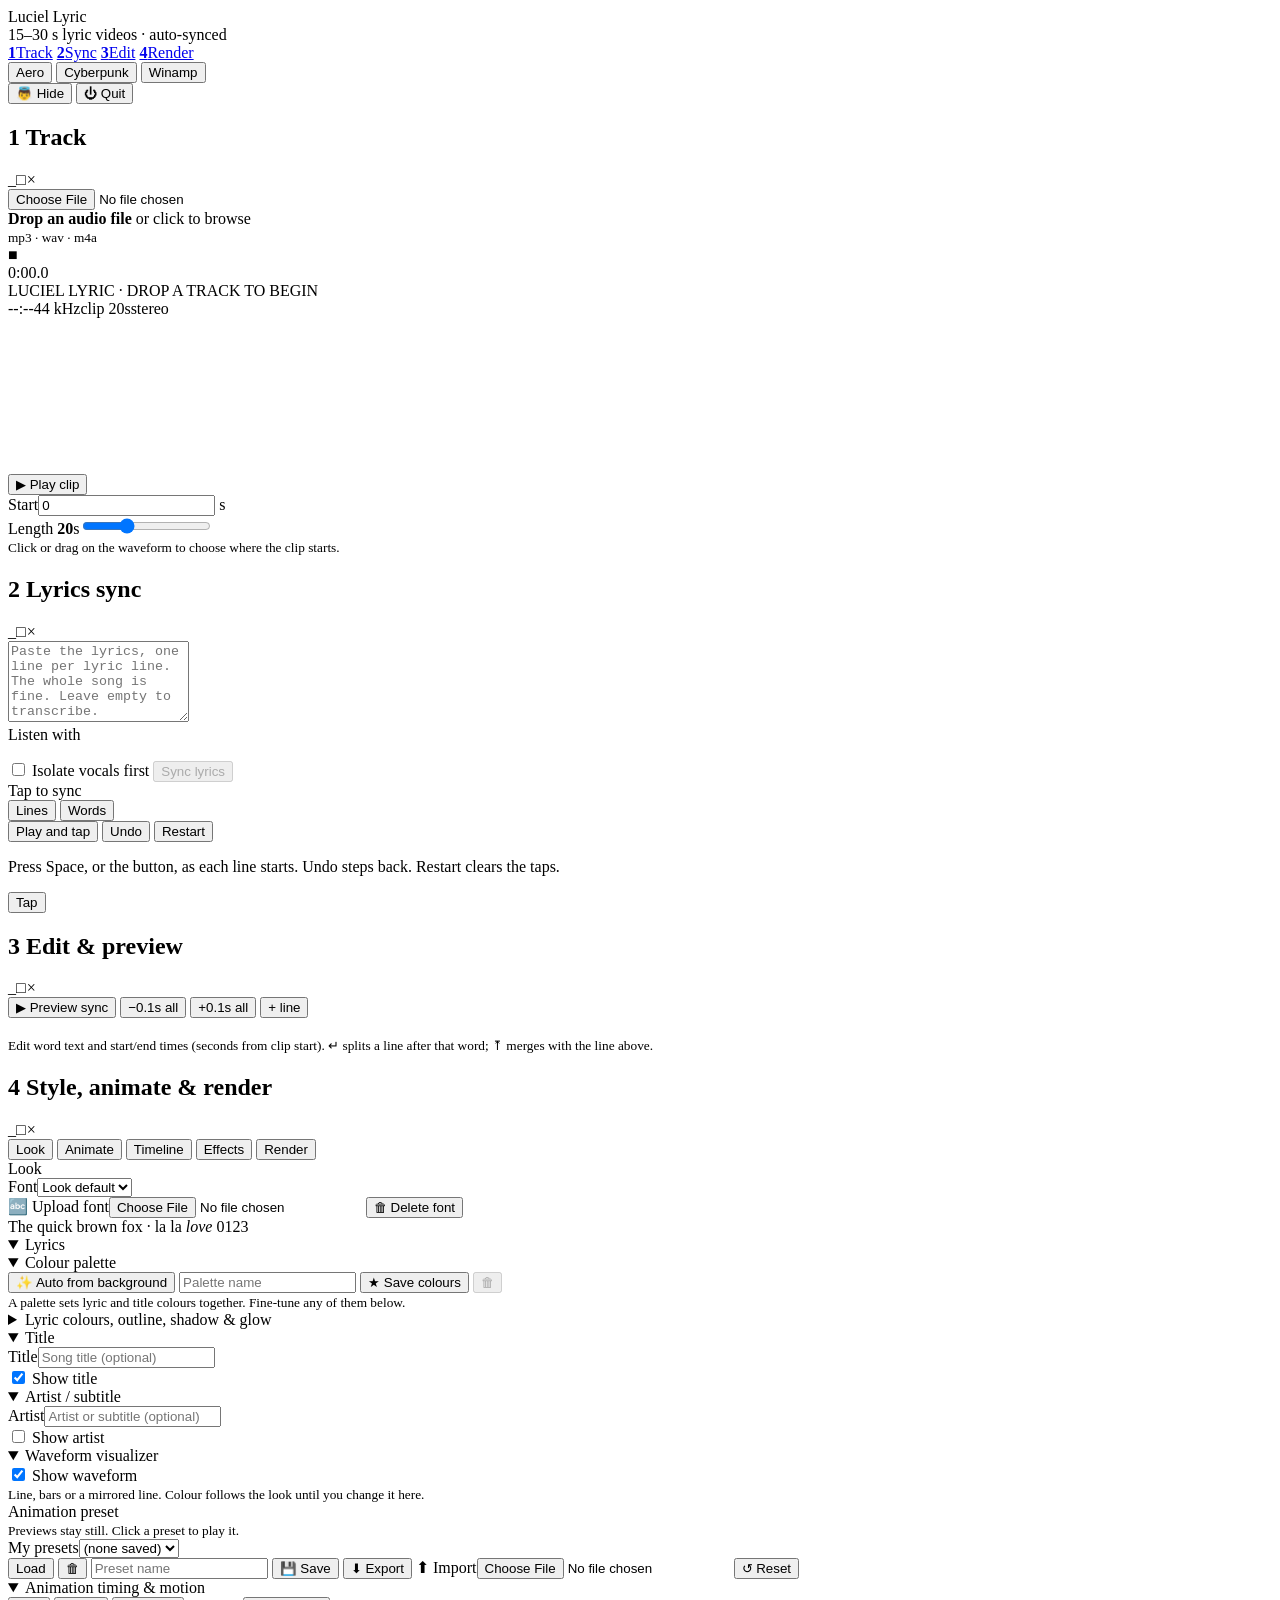
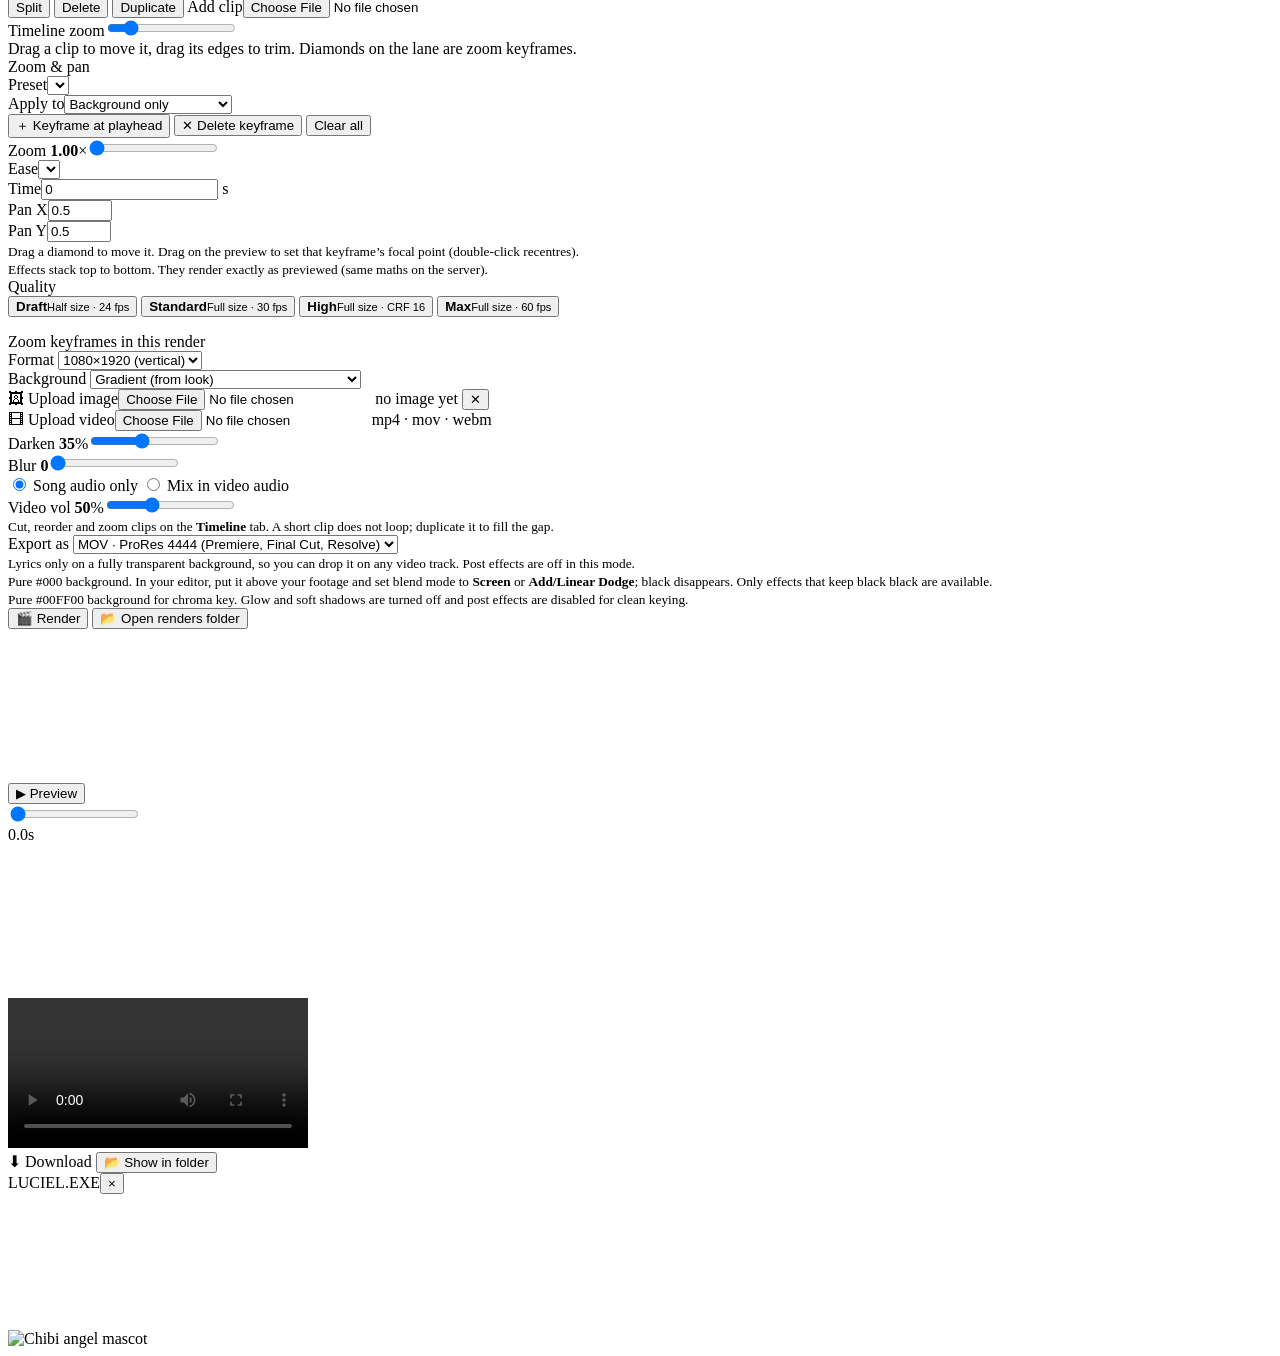
==== static/index.html @ 93c17c8b "Merge pull request #9 from luciel-dev/cursor/desktop-sync-v140-6dc2 Desktop sync 1.4.1: force-align " ====
<!doctype html>
<html lang="en">
<head>
<meta charset="utf-8">
<meta name="viewport" content="width=device-width,initial-scale=1">
<title>Luciel Lyric · Lyric Video Maker</title>
<script>try{document.documentElement.dataset.theme=localStorage.getItem('lc-theme')||'aero'}catch(e){document.documentElement.dataset.theme='aero'}</script>
<link rel="stylesheet" href="/fonts.css">
<link rel="stylesheet" href="/style.css">
<link rel="stylesheet" href="/themes.css">
<link rel="icon" href="data:image/svg+xml,%3Csvg xmlns=%22http://www.w3.org/2000/svg%22 viewBox=%220 0 16 16%22%3E%3Ccircle cx=%228%22 cy=%228%22 r=%227%22 fill=%22%231ed760%22/%3E%3C/svg%3E">
</head>
<body>
<div class="bgfx" aria-hidden="true"><i class="b1"></i><i class="b2"></i><i class="b3"></i><i class="b4"></i><i class="b5"></i><i class="b6"></i></div>
<header class="topbar">
  <div class="brand">
    <div class="logo"><span class="dot"></span><span class="logotext" data-text="Luciel Lyric">Luciel Lyric</span></div>
    <div class="sub">15–30 s lyric videos · auto-synced</div>
  </div>
  <nav class="stepper" id="stepper">
    <a href="#step1" data-step="1"><b>1</b><span>Track</span></a>
    <a href="#step2" data-step="2"><b>2</b><span>Sync</span></a>
    <a href="#step3" data-step="3"><b>3</b><span>Edit</span></a>
    <a href="#step4" data-step="4"><b>4</b><span>Render</span></a>
  </nav>
  <div class="tools">
    <div class="themepick" id="themePick" role="radiogroup" aria-label="Theme">
      <button data-theme="aero" role="radio" title="Frutiger Aero"><span class="sw sw-aero"></span>Aero</button>
      <button data-theme="y2k" role="radio" title="Cyberpunk"><span class="sw sw-y2k"></span>Cyberpunk</button>
      <button data-theme="winamp" role="radio" title="Winamp 2.x"><span class="sw sw-winamp"></span>Winamp</button>
    </div>
    <button id="mascotToggle" class="btn ghost small mascot-toggle" title="Show/hide the mascot">👼 <span>Hide</span></button>
    <button id="quitApp" class="btn ghost small hidden" title="Stop Luciel Lyric (closes the local server)">⏻ Quit</button>
  </div>
</header>
<main>
  <section class="card" id="step1">
    <div class="titlebar"><span class="wdots"><i></i><i></i><i></i></span><h2><span class="n">1</span> Track</h2><span class="wbtns"><i>_</i><i>□</i><i>×</i></span></div>
    <label class="drop" id="drop">
      <input type="file" id="audioFile" accept="audio/*,.mp3,.wav,.m4a,.flac,.ogg">
      <div><b>Drop an audio file</b> or click to browse<br><small>mp3 · wav · m4a</small></div>
    </label>
    <div id="trackInfo" class="muted"></div>
    <div class="lcd" id="lcd">
      <div class="lcd-left"><div class="lcd-state" id="lcdState">■</div><div class="lcd-time" id="lcdTime">0:00.0</div></div>
      <div class="lcd-right">
        <div class="lcd-marquee"><span id="lcdTitle">LUCIEL LYRIC · DROP A TRACK TO BEGIN</span></div>
        <div class="lcd-meta"><span id="lcdKbps">--:--</span><span id="lcdKhz">44 kHz</span><span id="lcdClip">clip 20s</span><span class="lcd-st">stereo</span></div>
        <canvas id="miniViz" width="152" height="28"></canvas>
      </div>
    </div>
    <div id="waveWrap" class="hidden">
      <canvas id="wave" height="120"></canvas>
      <div class="row">
        <button id="playBtn" class="btn ghost">▶ Play clip</button>
        <div class="field"><span>Start</span><input type="number" id="startIn" step="0.1" min="0" value="0"> s</div>
        <div class="field grow"><span>Length <b id="lenVal">20</b>s</span><input type="range" id="lenIn" min="15" max="30" step="1" value="20"></div>
      </div>
      <small class="muted">Click or drag on the waveform to choose where the clip starts.</small>
    </div>
  </section>

  <section class="card" id="step2">
    <div class="titlebar"><span class="wdots"><i></i><i></i><i></i></span><h2><span class="n">2</span> Lyrics sync</h2><span class="wbtns"><i>_</i><i>□</i><i>×</i></span></div>
    <textarea id="lyricsIn" rows="5" placeholder="Paste the lyrics, one line per lyric line. The whole song is fine. Leave empty to transcribe."></textarea>
    <div class="syncbox">
      <div class="synchead">
        <span class="synclabel">Listen with</span>
        <div class="tierrow" id="tierRow" role="radiogroup" aria-label="Speech model"></div>
      </div>
      <p class="muted syncnote" id="tierNote"></p>
      <div class="row syncactions">
        <label class="check"><input type="checkbox" id="sepIn"> Isolate vocals first</label>
        <button id="syncBtn" class="btn primary" disabled>Sync lyrics</button>
      </div>
      <div id="syncProgress" class="syncprogress hidden" role="progressbar" aria-valuemin="0" aria-valuemax="100" aria-valuenow="0">
        <div class="syncbar"><i id="syncBar"></i></div>
        <span id="syncProgressText"></span>
      </div>
      <div id="syncBanner" class="syncbanner hidden" role="status"></div>
      <div id="syncStatus" class="muted"></div>
    </div>
    <div id="tapBox" class="syncbox tapbox hidden">
      <div class="taphead">
        <span class="synclabel">Tap to sync</span>
        <div class="tierrow" id="tapMode" role="radiogroup" aria-label="Tap mode">
          <button type="button" class="tierbtn on" data-mode="line">Lines</button>
          <button type="button" class="tierbtn" data-mode="word">Words</button>
        </div>
        <button type="button" id="tapPlay" class="btn ghost">Play and tap</button>
        <button type="button" id="tapUndo" class="btn ghost">Undo</button>
        <button type="button" id="tapRestart" class="btn ghost">Restart</button>
      </div>
      <p class="muted syncnote">Press Space, or the button, as each line starts. Undo steps back. Restart clears the taps.</p>
      <button type="button" id="tapHit" class="taphit">Tap</button>
      <div id="tapNow" class="tapnow"></div>
    </div>
  </section>

  <section class="card hidden" id="step3">
    <div class="titlebar"><span class="wdots"><i></i><i></i><i></i></span><h2><span class="n">3</span> Edit &amp; preview</h2><span class="wbtns"><i>_</i><i>□</i><i>×</i></span></div>
    <div class="row">
      <button id="previewBtn" class="btn ghost">▶ Preview sync</button>
      <button id="shiftMinus" class="btn ghost small">−0.1s all</button>
      <button id="shiftPlus" class="btn ghost small">+0.1s all</button>
      <button id="addLine" class="btn ghost small">+ line</button>
    </div>
    <div id="preview" class="preview"><div id="pvLine">&nbsp;</div><div id="pvNext"></div></div>
    <div id="lines"></div>
    <small class="muted">Edit word text and start/end times (seconds from clip start). ↵ splits a line after that word; ⤒ merges with the line above.</small>
  </section>

  <section class="card hidden" id="step4">
    <div class="titlebar"><span class="wdots"><i></i><i></i><i></i></span><h2><span class="n">4</span> Style, animate &amp; render</h2><span class="wbtns"><i>_</i><i>□</i><i>×</i></span></div>
    <div class="split">
     <div class="controls">
      <div class="tabs" id="edTabs" role="tablist">
        <button role="tab" data-tab="look" class="on">Look</button>
        <button role="tab" data-tab="animate">Animate</button>
        <button role="tab" data-tab="timeline">Timeline</button>
        <button role="tab" data-tab="fx">Effects</button>
        <button role="tab" data-tab="render">Render</button>
      </div>

      <div class="tabpane on" data-pane="look">
        <div class="looksrow"><span class="lbl">Look</span><div class="presets" id="presets"></div></div>
        <div class="fontbox">
          <div class="row">
            <div class="field"><span>Font</span><select id="fontSel"><option value="">Look default</option></select></div>
            <label class="btn ghost small filebtn">🔤 Upload font<input type="file" id="fontFile" accept=".ttf,.otf,.woff,.woff2,font/ttf,font/otf,font/woff,font/woff2"></label>
            <button id="fontDel" class="btn ghost small hidden" title="Delete this uploaded font">🗑 Delete font</button>
            <span id="fontStatus" class="muted"></span>
          </div>
          <div id="fontPreview" class="fontpreview"><div class="fpname"></div><div class="fpsample">The quick brown fox · la la <i>love</i> 0123</div></div>
        </div>
        <details class="ctlgroup" open><summary>Lyrics</summary><div class="ctlgrid" id="ctlText"></div></details>
        <details class="ctlgroup" open id="palGroup"><summary>Colour palette</summary>
          <div class="palgrid" id="palGrid"></div>
          <div class="palbar">
            <button class="btn ghost small" id="palAuto" title="Extract a palette from the background image, current video frame or gradient">✨ Auto from background</button>
            <input type="text" id="palName" placeholder="Palette name" maxlength="40">
            <button class="btn ghost small" id="palSave" title="Save the current text/title colours as a palette (kept in this browser and in exported presets)">★ Save colours</button>
            <button class="btn ghost small" id="palDel" title="Delete the selected custom palette" disabled>🗑</button>
            <small class="muted" id="palStatus"></small>
          </div>
          <small class="muted">A palette sets lyric and title colours together. Fine-tune any of them below.</small>
        </details>
        <details class="ctlgroup"><summary>Lyric colours, outline, shadow &amp; glow</summary><div class="ctlgrid" id="ctlColor"></div></details>
        <details class="ctlgroup" open id="titleGroup"><summary>Title</summary>
          <div class="row titlerow"><div class="field grow"><span>Title</span><input type="text" id="titleIn" placeholder="Song title (optional)"></div>
            <label class="check"><input type="checkbox" id="showTitleIn" checked> Show title</label></div>
          <div class="ctlgrid" id="ctlTitle"></div>
        </details>
        <details class="ctlgroup" open><summary>Artist / subtitle</summary>
          <div class="row titlerow"><div class="field grow"><span>Artist</span><input type="text" id="artistIn" placeholder="Artist or subtitle (optional)"></div>
            <label class="check"><input type="checkbox" id="showArtistIn"> Show artist</label></div>
          <div class="ctlgrid" id="ctlArtist"></div>
        </details>
        <details class="ctlgroup" open><summary>Waveform visualizer</summary>
          <label class="check"><input type="checkbox" id="vizIn" checked> Show waveform</label>
          <div class="ctlgrid" id="ctlViz"></div>
          <small class="muted">Line, bars or a mirrored line. Colour follows the look until you change it here.</small>
        </details>
      </div>

      <div class="tabpane" data-pane="animate">
        <div class="sublbl">Animation preset</div>
        <div class="animgrid" id="animGrid"></div>
        <small class="muted">Previews stay still. Click a preset to play it.</small>
        <div class="presetbar">
          <div class="field"><span>My presets</span><select id="savedSel"><option value="">(none saved)</option></select></div>
          <button class="btn ghost small" id="savedLoad">Load</button>
          <button class="btn ghost small" id="savedDel" title="Delete the selected saved preset">🗑</button>
          <input type="text" id="saveName" placeholder="Preset name" maxlength="60">
          <button class="btn ghost small" id="saveBtn">💾 Save</button>
          <button class="btn ghost small" id="exportBtn" title="Download style + animation + FX as a .json file">⬇ Export</button>
          <label class="btn ghost small filebtn" title="Load a preset .json file">⬆ Import<input type="file" id="importFile" accept=".json,application/json"></label>
          <button class="btn ghost small" id="resetBtn" title="Discard tweaks and go back to the selected preset">↺ Reset</button>
          <span id="presetStatus" class="muted small"></span>
        </div>
        <details class="ctlgroup" open><summary>Animation timing &amp; motion</summary><div class="ctlgrid" id="ctlAnim"></div></details>
      </div>

      <div class="tabpane" data-pane="timeline">
        <div class="tlbar">
          <button class="btn ghost small" id="tlSplit" title="Cut the clip under the playhead">Split</button>
          <button class="btn ghost small" id="tlDelete">Delete</button>
          <button class="btn ghost small" id="tlDup">Duplicate</button>
          <label class="btn ghost small filebtn">Add clip<input type="file" id="tlAdd" accept="video/mp4,video/quicktime,video/webm,.mp4,.mov,.webm,.m4v"></label>
          <div class="field grow"><span>Timeline zoom</span><input type="range" id="tlZoom" min="20" max="220" step="2" value="48"></div>
        </div>
        <div class="tlscroll" id="tlScroll">
          <div class="tlinner" id="tlInner">
            <div class="tlruler" id="tlRuler"></div>
            <div class="tltrack" id="tlTrack"></div>
            <div class="tllyrics" id="tlLyrics" title="Lyric lines. Amber bars need a timing fix."></div>
            <div class="tllane" id="tlLane" title="Zoom keyframes"></div>
            <div class="tlhead" id="tlHead"></div>
          </div>
        </div>
        <div class="muted small" id="tlStatus">Drag a clip to move it, drag its edges to trim. Diamonds on the lane are zoom keyframes.</div>
        <div class="subbox">
          <div class="sublbl">Zoom &amp; pan</div>
          <div class="row">
            <div class="field"><span>Preset</span><select id="zoomPreset"></select></div>
            <div class="field"><span>Apply to</span><select id="zoomTarget"><option value="bg">Background only</option><option value="all">Whole frame (incl. lyrics)</option></select></div>
          </div>
          <div class="row">
            <button class="btn ghost small" id="kfAdd">＋ Keyframe at playhead</button>
            <button class="btn ghost small" id="kfDel">✕ Delete keyframe</button>
            <button class="btn ghost small" id="kfClear">Clear all</button>
          </div>
          <div class="kflist" id="kfList"></div>
          <div class="row" id="kfEdit">
            <div class="field grow"><span>Zoom <b id="kfZVal">1.00</b>×</span><input type="range" id="kfZ" min="1" max="2.5" step="0.01" value="1"></div>
            <div class="field"><span>Ease</span><select id="kfEase"></select></div>
            <div class="field"><span>Time</span><input type="number" id="kfT" step="0.05" min="0" value="0"> s</div>
            <div class="field"><span>Pan X</span><input type="number" id="kfX" step="0.01" min="0" max="1" value="0.5"></div>
            <div class="field"><span>Pan Y</span><input type="number" id="kfY" step="0.01" min="0" max="1" value="0.5"></div>
          </div>
          <small class="muted">Drag a diamond to move it. Drag on the preview to set that keyframe’s focal point (double-click recentres).</small>
        </div>
      </div>

      <div class="tabpane" data-pane="fx">
        <div id="fxWarn" class="warnbox hidden"></div>
        <div class="fxlist" id="fxList"></div>
        <small class="muted">Effects stack top to bottom. They render exactly as previewed (same maths on the server).</small>
      </div>

      <div class="tabpane" data-pane="render">
        <div class="sublbl">Quality</div>
        <div class="qrow" id="qRow">
          <button type="button" data-q="draft"><b>Draft</b><small>Half size · 24 fps</small></button>
          <button type="button" data-q="standard" class="on"><b>Standard</b><small>Full size · 30 fps</small></button>
          <button type="button" data-q="high"><b>High</b><small>Full size · CRF 16</small></button>
          <button type="button" data-q="max"><b>Max</b><small>Full size · 60 fps</small></button>
        </div>
        <p class="muted small" id="qInfo"></p>
        <div class="sublbl">Zoom keyframes in this render</div>
        <div class="kflist" id="kfSummary"></div>
        <div class="row">
          <div class="field"><span>Format</span>
            <select id="aspectIn"><option value="9:16">1080×1920 (vertical)</option><option value="1:1">1080×1080 (square)</option><option value="16:9">1920×1080 (wide)</option></select></div>
        </div>
        <div class="bgbox">
          <div class="row">
            <div class="field"><span>Background</span>
              <select id="bgMode">
                <option value="gradient">Gradient (from look)</option>
                <option value="image">Image</option>
                <option value="video">Video clip</option>
                <option value="black">Black screen · overlay (Screen/Add blend)</option>
                <option value="green">Green screen #00FF00 · chroma key</option>
                <option value="transparent">Transparent · alpha channel</option>
              </select></div>
          </div>
          <div class="bgopt" data-mode="image">
            <div class="row">
              <label class="btn ghost small filebtn">🖼 Upload image<input type="file" id="bgFile" accept="image/*"></label>
              <span id="bgName" class="muted">no image yet</span>
              <button id="bgClear" class="btn ghost small hidden">✕</button>
            </div>
          </div>
          <div class="bgopt" data-mode="video">
            <div class="row">
              <label class="btn ghost small filebtn">🎞 Upload video<input type="file" id="bgVideoFile" accept="video/mp4,video/quicktime,video/webm,.mp4,.mov,.webm,.m4v"></label>
              <span id="bgVideoName" class="muted">mp4 · mov · webm</span>
            </div>
            <div class="row">
              <div class="field grow"><span>Darken <b id="vDarkVal">35</b>%</span><input type="range" id="vDarkIn" min="0" max="90" step="5" value="35"></div>
              <div class="field grow"><span>Blur <b id="vBlurVal">0</b></span><input type="range" id="vBlurIn" min="0" max="30" step="1" value="0"></div>
            </div>
            <div class="row">
              <label class="check"><input type="radio" name="vAudio" value="song" checked> Song audio only</label>
              <label class="check"><input type="radio" name="vAudio" value="mix" id="vMixIn"> Mix in video audio</label>
              <div class="field grow" id="vVolBox"><span>Video vol <b id="vVolVal">50</b>%</span><input type="range" id="vVolIn" min="0" max="150" step="5" value="50"></div>
            </div>
            <small class="muted" id="vLoopNote">Cut, reorder and zoom clips on the <b>Timeline</b> tab. A short clip does not loop; duplicate it to fill the gap.</small>
          </div>
          <div class="bgopt" data-mode="transparent">
            <div class="row">
              <div class="field"><span>Export as</span>
                <select id="alphaFmt"><option value="mov">MOV · ProRes 4444 (Premiere, Final Cut, Resolve)</option><option value="webm">WebM · VP9 alpha (web, CapCut desktop, smaller)</option></select></div>
            </div>
            <small class="muted">Lyrics only on a fully transparent background, so you can drop it on any video track. Post effects are off in this mode.</small>
          </div>
          <div class="bgopt" data-mode="black"><small class="muted">Pure #000 background. In your editor, put it above your footage and set blend mode to <b>Screen</b> or <b>Add/Linear Dodge</b>; black disappears. Only effects that keep black black are available.</small></div>
          <div class="bgopt" data-mode="green"><small class="muted">Pure #00FF00 background for chroma key. Glow and soft shadows are turned off and post effects are disabled for clean keying.</small></div>
        </div>
        <div class="row renderrow">
          <button id="renderBtn" class="btn primary big">🎬 Render</button>
          <button id="openRenders" class="btn ghost small hidden" title="Show the rendered videos in Explorer / Finder">📂 Open renders folder</button>
        </div>
        <div id="renderStatus" class="muted"></div>
      </div>
     </div>
     <div class="stagecol">
      <div id="stage" class="stage"><canvas id="stageCanvas"></canvas><div class="focal hidden" id="focal"></div></div>
      <div class="transport">
        <button id="stagePlay" class="btn ghost small">▶ Preview</button>
        <div class="scrubwrap"><div class="kfmarks" id="kfMarks"></div><input type="range" id="scrub" min="0" max="20" step="0.0333" value="0"></div>
        <span class="tc" id="stageTime">0.0s</span>
      </div>
      <div class="row center"><span class="muted small" id="stageInfo"></span></div>
      <video id="stageVideo" class="srcvideo" muted playsinline preload="auto"></video>
     </div>
    </div>
    <div id="result" class="hidden">
      <video id="video" controls playsinline></video>
      <div><a id="dl" class="btn primary" download>⬇ Download</a> <button id="openRenders2" class="btn ghost small hidden">📂 Show in folder</button><div id="resultNote" class="muted"></div></div>
    </div>
  </section>
</main>
<audio id="audio" preload="auto"></audio>
<div id="mascot" class="mascot" aria-live="polite">
  <div class="mascot-win">
    <div class="mascot-bar"><span class="wdots"><i></i><i></i><i></i></span><span class="mtitle">LUCIEL.EXE</span><button class="mascot-x" id="mascotClose" title="Hide mascot">×</button></div>
    <div class="mascot-body" id="mascotBody" title="Say hi!">
      <img id="mascotImg" src="/mascot/idle.webp" alt="Chibi angel mascot">
      <video id="mascotVid" muted playsinline preload="none"></video>
    </div>
  </div>
  <div class="mascot-bubble" id="mascotBubble"></div>
</div>
<script src="/engine/textanim.js"></script>
<script src="/engine/fx.js"></script>
<script src="/engine/stage.js"></script>
<script src="/app.js"></script>
<script src="/editor.js"></script>
<script src="/theme.js"></script>
<script src="/mascot.js"></script>
</body>
</html>
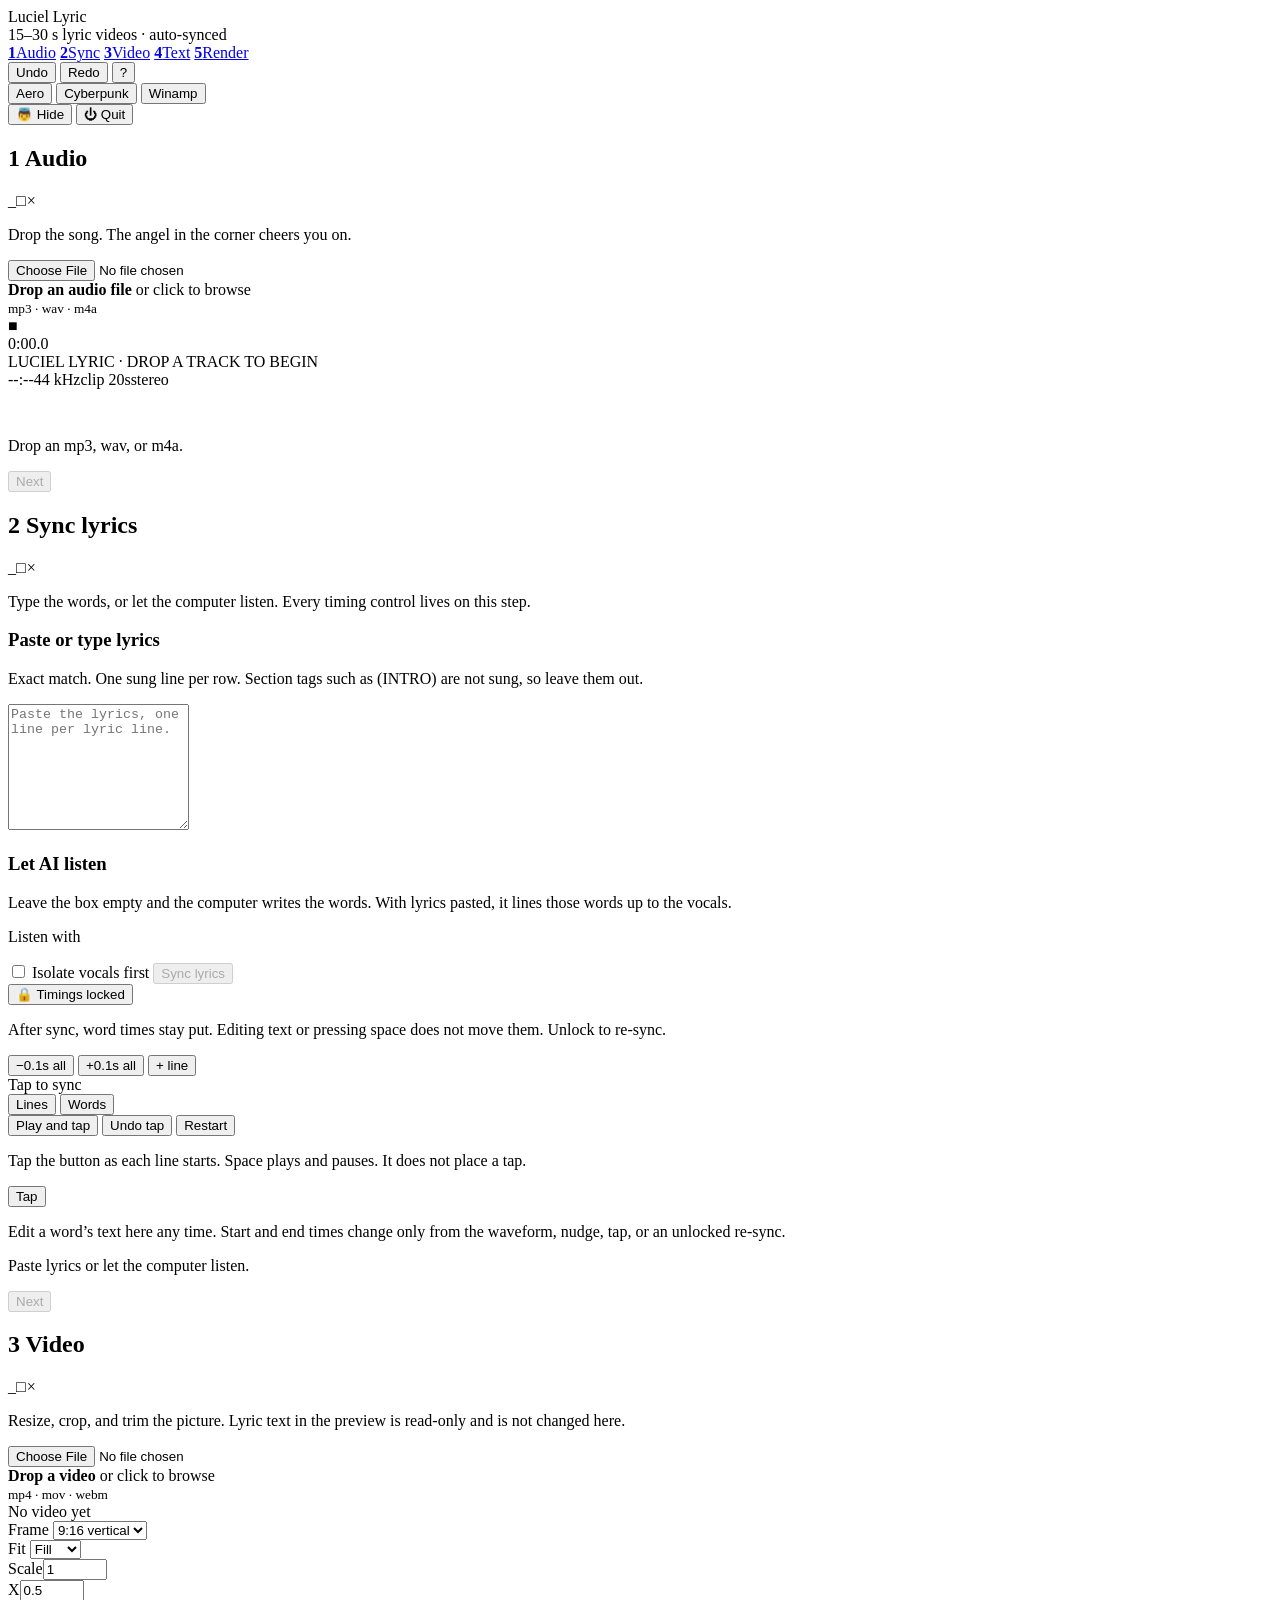
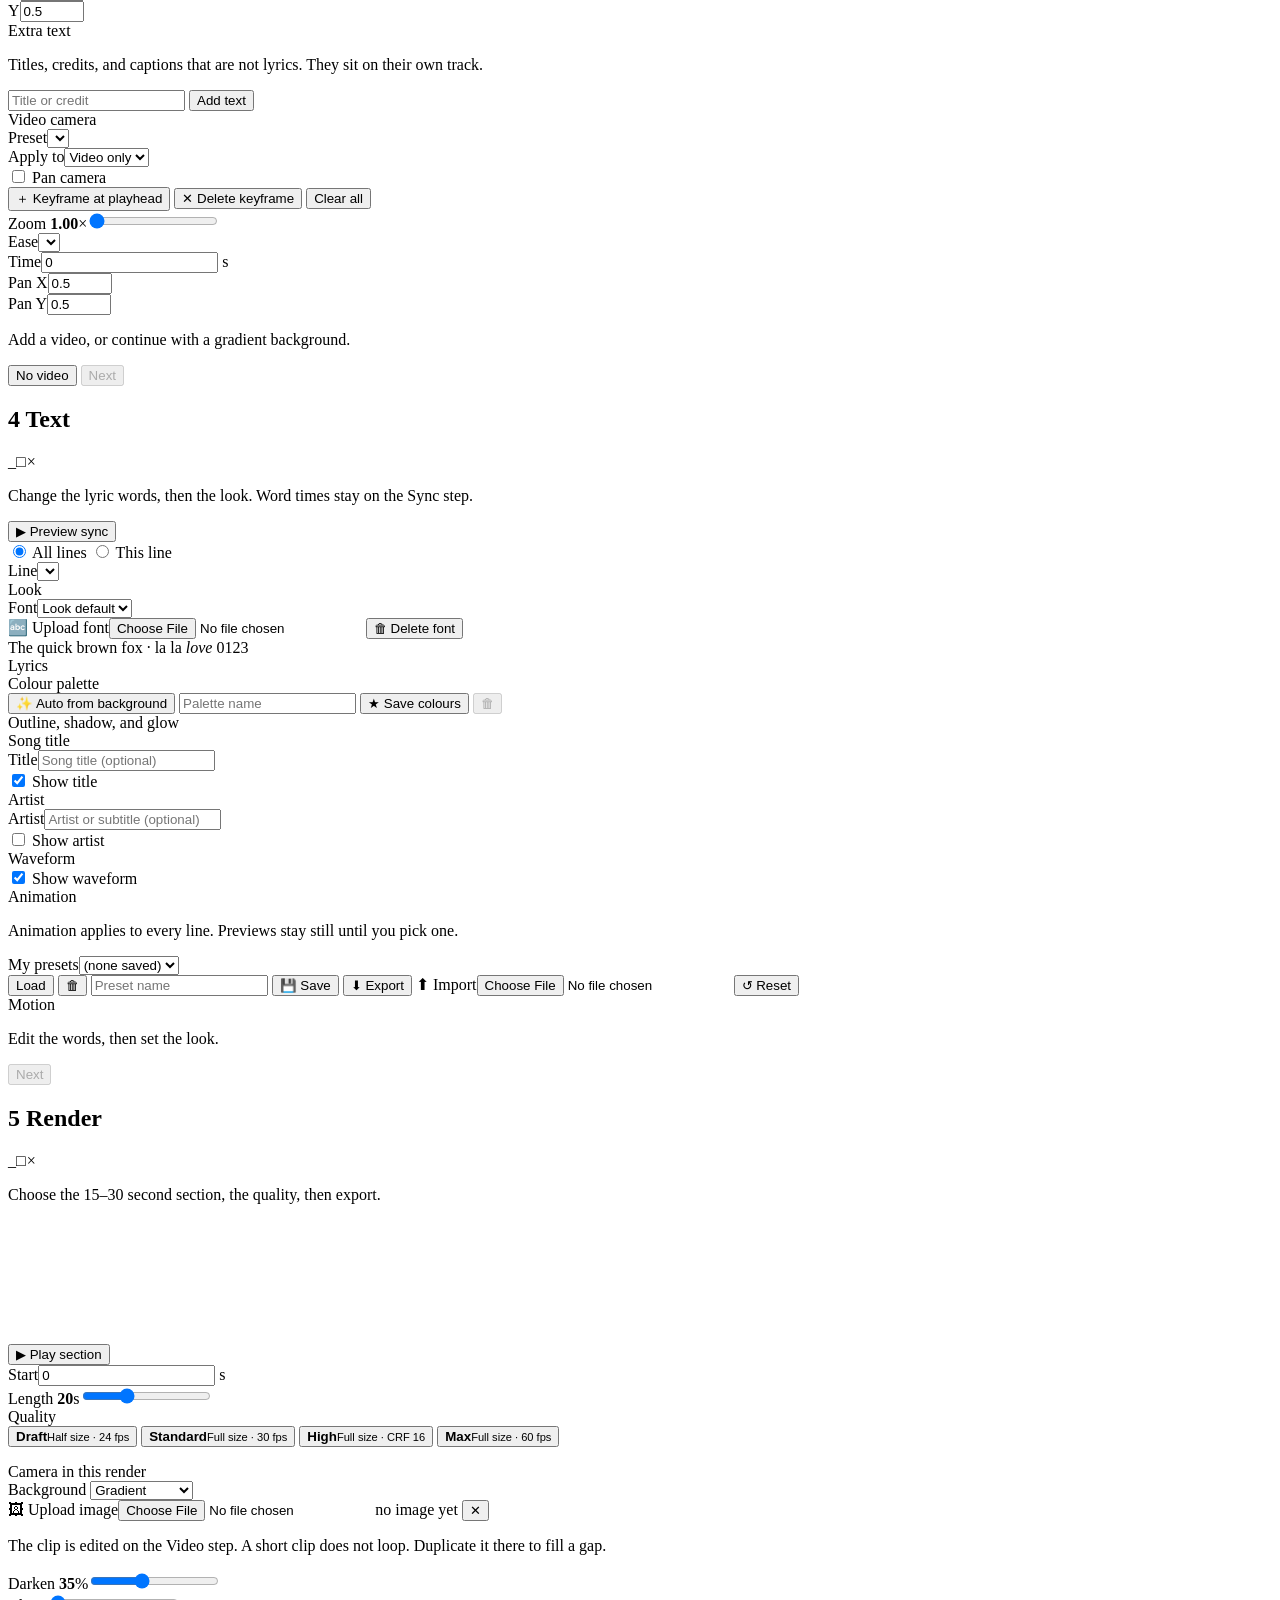
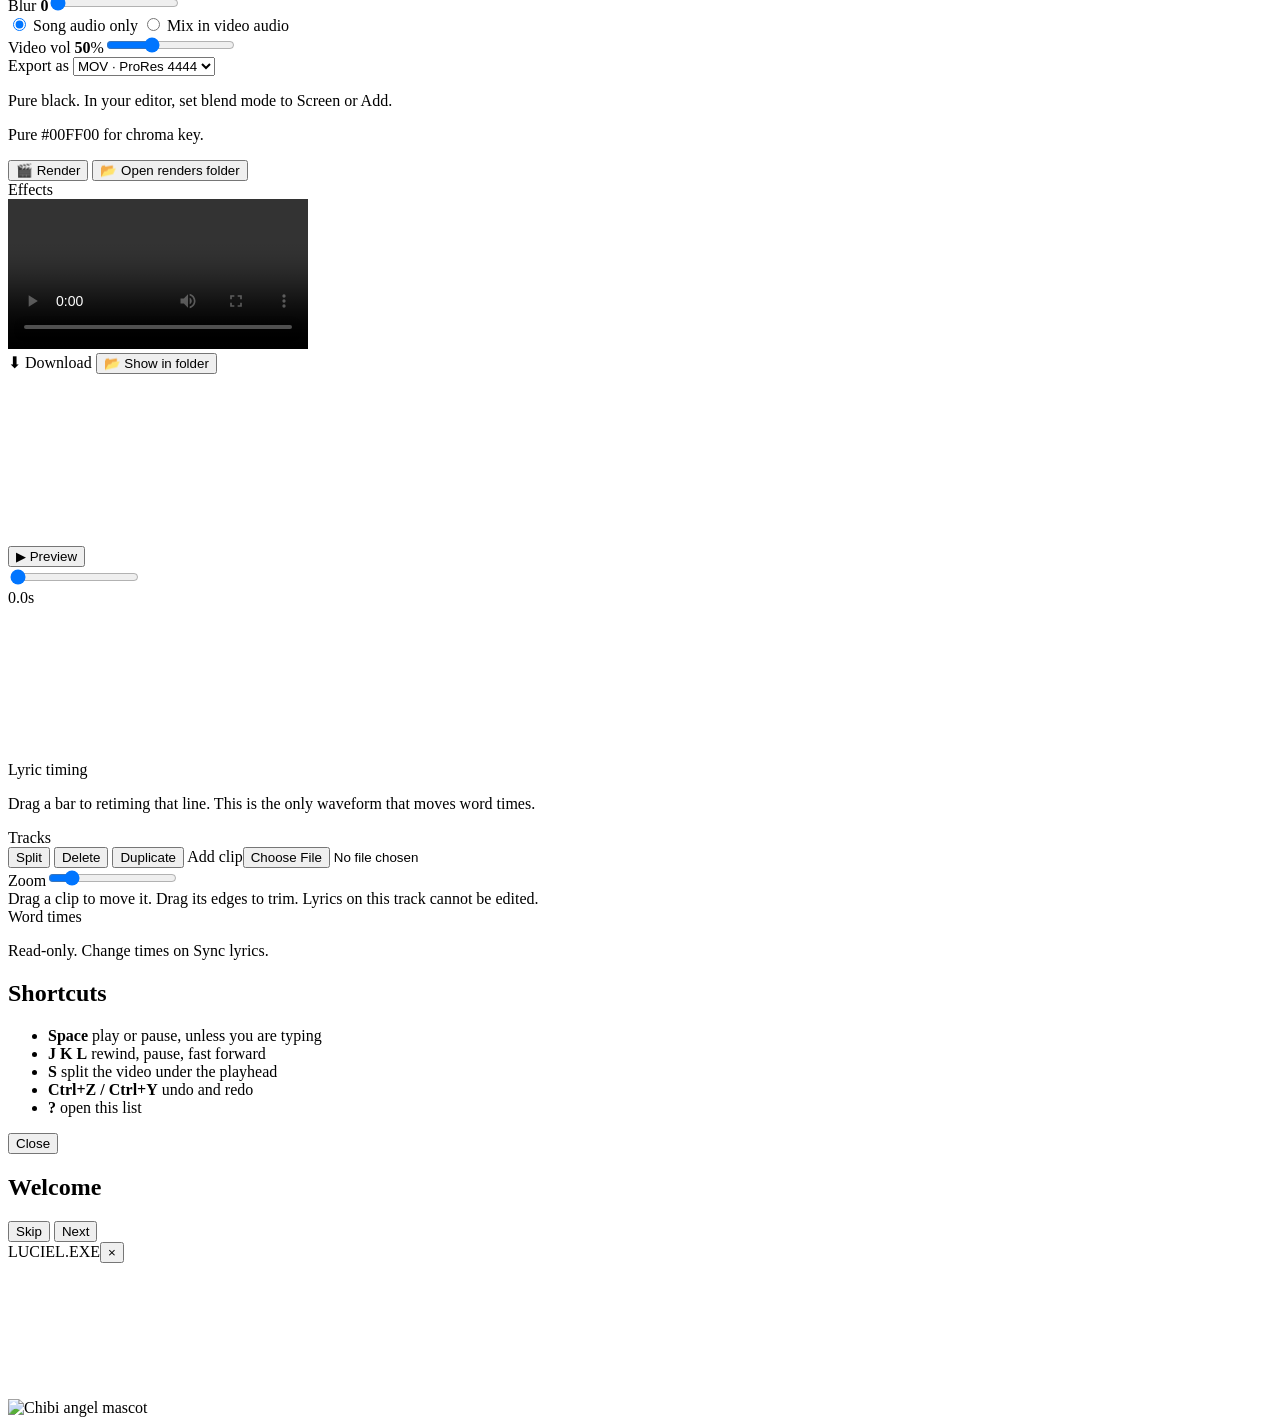
==== commit db9c4065: "Guide desktop editing through Audio, Sync, Video, Text, and Render. Lock word times after sync so ty" ====
--- a/static/index.html
+++ b/static/index.html
@@ -18,25 +18,31 @@
     <div class="sub">15–30 s lyric videos · auto-synced</div>
   </div>
   <nav class="stepper" id="stepper">
-    <a href="#step1" data-step="1"><b>1</b><span>Track</span></a>
+    <a href="#step1" data-step="1"><b>1</b><span>Audio</span></a>
     <a href="#step2" data-step="2"><b>2</b><span>Sync</span></a>
-    <a href="#step3" data-step="3"><b>3</b><span>Edit</span></a>
-    <a href="#step4" data-step="4"><b>4</b><span>Render</span></a>
+    <a href="#step3" data-step="3"><b>3</b><span>Video</span></a>
+    <a href="#step4" data-step="4"><b>4</b><span>Text</span></a>
+    <a href="#step5" data-step="5"><b>5</b><span>Render</span></a>
   </nav>
   <div class="tools">
+    <button id="btnUndo" class="btn ghost small" title="Undo (Ctrl+Z)" type="button">Undo</button>
+    <button id="btnRedo" class="btn ghost small" title="Redo (Ctrl+Y)" type="button">Redo</button>
+    <button id="btnHelp" class="btn ghost small" title="Keyboard shortcuts (?)" type="button">?</button>
     <div class="themepick" id="themePick" role="radiogroup" aria-label="Theme">
       <button data-theme="aero" role="radio" title="Frutiger Aero"><span class="sw sw-aero"></span>Aero</button>
       <button data-theme="y2k" role="radio" title="Cyberpunk"><span class="sw sw-y2k"></span>Cyberpunk</button>
       <button data-theme="winamp" role="radio" title="Winamp 2.x"><span class="sw sw-winamp"></span>Winamp</button>
     </div>
-    <button id="mascotToggle" class="btn ghost small mascot-toggle" title="Show/hide the mascot">👼 <span>Hide</span></button>
-    <button id="quitApp" class="btn ghost small hidden" title="Stop Luciel Lyric (closes the local server)">⏻ Quit</button>
+    <button id="mascotToggle" class="btn ghost small mascot-toggle" title="Show or hide the mascot" type="button">👼 <span>Hide</span></button>
+    <button id="quitApp" class="btn ghost small hidden" title="Stop Luciel Lyric (closes the local server)" type="button">⏻ Quit</button>
   </div>
 </header>
-<main>
+<main class="appgrid nodock">
+  <div class="work">
   <section class="card" id="step1">
-    <div class="titlebar"><span class="wdots"><i></i><i></i><i></i></span><h2><span class="n">1</span> Track</h2><span class="wbtns"><i>_</i><i>□</i><i>×</i></span></div>
-    <label class="drop" id="drop">
+    <div class="titlebar"><span class="wdots"><i></i><i></i><i></i></span><h2><span class="n">1</span> Audio</h2><span class="wbtns"><i>_</i><i>□</i><i>×</i></span></div>
+    <p class="stepline">Drop the song. The angel in the corner cheers you on.</p>
+    <label class="drop" id="drop" title="Drop an mp3, wav, m4a, flac, or ogg">
       <input type="file" id="audioFile" accept="audio/*,.mp3,.wav,.m4a,.flac,.ogg">
       <div><b>Drop an audio file</b> or click to browse<br><small>mp3 · wav · m4a</small></div>
     </label>
@@ -49,273 +55,367 @@
         <canvas id="miniViz" width="152" height="28"></canvas>
       </div>
     </div>
-    <div id="waveWrap" class="hidden">
-      <canvas id="wave" height="120"></canvas>
-      <div class="row">
-        <button id="playBtn" class="btn ghost">▶ Play clip</button>
-        <div class="field"><span>Start</span><input type="number" id="startIn" step="0.1" min="0" value="0"> s</div>
-        <div class="field grow"><span>Length <b id="lenVal">20</b>s</span><input type="range" id="lenIn" min="15" max="30" step="1" value="20"></div>
-      </div>
-      <small class="muted">Click or drag on the waveform to choose where the clip starts.</small>
+    <div class="stepfoot">
+      <p class="stephint" id="hint1">Drop an mp3, wav, or m4a.</p>
+      <button type="button" class="btn primary big" id="next1" disabled title="Add a song first">Next</button>
     </div>
   </section>
 
-  <section class="card" id="step2">
-    <div class="titlebar"><span class="wdots"><i></i><i></i><i></i></span><h2><span class="n">2</span> Lyrics sync</h2><span class="wbtns"><i>_</i><i>□</i><i>×</i></span></div>
-    <textarea id="lyricsIn" rows="5" placeholder="Paste the lyrics, one line per lyric line. The whole song is fine. Leave empty to transcribe."></textarea>
-    <div class="syncbox">
-      <div class="synchead">
-        <span class="synclabel">Listen with</span>
-        <div class="tierrow" id="tierRow" role="radiogroup" aria-label="Speech model"></div>
-      </div>
-      <p class="muted syncnote" id="tierNote"></p>
-      <div class="row syncactions">
-        <label class="check"><input type="checkbox" id="sepIn"> Isolate vocals first</label>
-        <button id="syncBtn" class="btn primary" disabled>Sync lyrics</button>
-      </div>
-      <div id="syncProgress" class="syncprogress hidden" role="progressbar" aria-valuemin="0" aria-valuemax="100" aria-valuenow="0">
-        <div class="syncbar"><i id="syncBar"></i></div>
-        <span id="syncProgressText"></span>
-      </div>
-      <div id="syncBanner" class="syncbanner hidden" role="status"></div>
-      <div id="syncStatus" class="muted"></div>
-    </div>
-    <div id="tapBox" class="syncbox tapbox hidden">
+  <section class="card step-off" id="step2">
+    <div class="titlebar"><span class="wdots"><i></i><i></i><i></i></span><h2><span class="n">2</span> Sync lyrics</h2><span class="wbtns"><i>_</i><i>□</i><i>×</i></span></div>
+    <p class="stepline">Type the words, or let the computer listen. Every timing control lives on this step.</p>
+    <div class="choices">
+      <div class="choice" id="choiceType">
+        <h3>Paste or type lyrics</h3>
+        <p class="muted">Exact match. One sung line per row. Section tags such as (INTRO) are not sung, so leave them out.</p>
+        <textarea id="lyricsIn" rows="8" title="Lyrics to align, one line per row" placeholder="Paste the lyrics, one line per lyric line."></textarea>
+      </div>
+      <div class="choice" id="choiceAi">
+        <h3>Let AI listen</h3>
+        <p class="muted">Leave the box empty and the computer writes the words. With lyrics pasted, it lines those words up to the vocals.</p>
+        <div class="syncbox">
+          <div class="synchead">
+            <span class="synclabel">Listen with</span>
+            <div class="tierrow" id="tierRow" role="radiogroup" aria-label="Speech model"></div>
+          </div>
+          <p class="muted syncnote" id="tierNote"></p>
+          <div class="row syncactions">
+            <label class="check" id="sepLabel" title="Separate the vocal before listening"><input type="checkbox" id="sepIn" aria-describedby="sepNote"> Isolate vocals first<span id="sepNote" class="sepnote" hidden>Vocal isolation not installed</span></label>
+            <button id="syncBtn" class="btn primary" disabled title="Align or transcribe the lyrics" type="button">Sync lyrics</button>
+          </div>
+          <div id="syncProgress" class="syncprogress hidden" role="progressbar" aria-valuemin="0" aria-valuemax="100" aria-valuenow="0">
+            <div class="syncbar"><i id="syncBar"></i></div>
+            <span id="syncProgressText"></span>
+          </div>
+          <div id="syncBanner" class="syncbanner hidden" role="status"></div>
+          <div id="syncStatus" class="muted"></div>
+        </div>
+      </div>
+    </div>
+    <div class="lockrow">
+      <button type="button" id="lockToggle" class="btn ghost" title="Unlock to re-sync">🔒 Timings locked</button>
+      <p id="lockNote" class="muted">After sync, word times stay put. Editing text or pressing space does not move them. Unlock to re-sync.</p>
+    </div>
+    <div class="row">
+      <button id="shiftMinus" class="btn ghost" type="button" title="Move every word 0.1 seconds earlier">−0.1s all</button>
+      <button id="shiftPlus" class="btn ghost" type="button" title="Move every word 0.1 seconds later">+0.1s all</button>
+      <button id="addLine" class="btn ghost" type="button" title="Add a lyric line">+ line</button>
+    </div>
+    <div id="tapBox" class="syncbox tapbox">
       <div class="taphead">
         <span class="synclabel">Tap to sync</span>
         <div class="tierrow" id="tapMode" role="radiogroup" aria-label="Tap mode">
-          <button type="button" class="tierbtn on" data-mode="line">Lines</button>
-          <button type="button" class="tierbtn" data-mode="word">Words</button>
-        </div>
-        <button type="button" id="tapPlay" class="btn ghost">Play and tap</button>
-        <button type="button" id="tapUndo" class="btn ghost">Undo</button>
-        <button type="button" id="tapRestart" class="btn ghost">Restart</button>
-      </div>
-      <p class="muted syncnote">Press Space, or the button, as each line starts. Undo steps back. Restart clears the taps.</p>
-      <button type="button" id="tapHit" class="taphit">Tap</button>
+          <button type="button" class="tierbtn on" data-mode="line" title="Tap once per line">Lines</button>
+          <button type="button" class="tierbtn" data-mode="word" title="Tap once per word">Words</button>
+        </div>
+        <button type="button" id="tapPlay" class="btn ghost" title="Play the clip and tap along">Play and tap</button>
+        <button type="button" id="tapUndo" class="btn ghost" title="Remove the last tap">Undo tap</button>
+        <button type="button" id="tapRestart" class="btn ghost" title="Clear every tap">Restart</button>
+      </div>
+      <p class="muted syncnote">Tap the button as each line starts. Space plays and pauses. It does not place a tap.</p>
+      <button type="button" id="tapHit" class="taphit" title="Mark the current line or word">Tap</button>
       <div id="tapNow" class="tapnow"></div>
+    </div>
+    <div id="lines"></div>
+    <p class="muted">Edit a word’s text here any time. Start and end times change only from the waveform, nudge, tap, or an unlocked re-sync.</p>
+    <div class="stepfoot">
+      <p class="stephint" id="hint2">Paste lyrics or let the computer listen.</p>
+      <button type="button" class="btn primary big" id="next2" disabled title="Sync the lyrics first">Next</button>
     </div>
   </section>
 
-  <section class="card hidden" id="step3">
-    <div class="titlebar"><span class="wdots"><i></i><i></i><i></i></span><h2><span class="n">3</span> Edit &amp; preview</h2><span class="wbtns"><i>_</i><i>□</i><i>×</i></span></div>
+  <section class="card step-off" id="step3">
+    <div class="titlebar"><span class="wdots"><i></i><i></i><i></i></span><h2><span class="n">3</span> Video</h2><span class="wbtns"><i>_</i><i>□</i><i>×</i></span></div>
+    <p class="stepline">Resize, crop, and trim the picture. Lyric text in the preview is read-only and is not changed here.</p>
+    <label class="drop" id="videoDrop" title="Drop an mp4, mov, or webm">
+      <input type="file" id="bgVideoFile" accept="video/mp4,video/quicktime,video/webm,.mp4,.mov,.webm,.m4v">
+      <div><b>Drop a video</b> or click to browse<br><small>mp4 · mov · webm</small></div>
+    </label>
+    <div id="bgVideoName" class="muted">No video yet</div>
     <div class="row">
-      <button id="previewBtn" class="btn ghost">▶ Preview sync</button>
-      <button id="shiftMinus" class="btn ghost small">−0.1s all</button>
-      <button id="shiftPlus" class="btn ghost small">+0.1s all</button>
-      <button id="addLine" class="btn ghost small">+ line</button>
-    </div>
-    <div id="preview" class="preview"><div id="pvLine">&nbsp;</div><div id="pvNext"></div></div>
-    <div id="lines"></div>
-    <small class="muted">Edit word text and start/end times (seconds from clip start). ↵ splits a line after that word; ⤒ merges with the line above.</small>
+      <div class="field" title="Output frame shape"><span>Frame</span>
+        <select id="aspectIn">
+          <option value="9:16">9:16 vertical</option>
+          <option value="4:5">4:5 portrait</option>
+          <option value="1:1">1:1 square</option>
+          <option value="16:9">16:9 wide</option>
+        </select>
+      </div>
+      <div class="field" title="How the video meets the frame"><span>Fit</span>
+        <select id="fitSel">
+          <option value="fill">Fill</option>
+          <option value="fit">Fit</option>
+          <option value="crop">Crop</option>
+        </select>
+      </div>
+      <div class="field" title="Video size inside the frame"><span>Scale</span><input type="number" id="scaleIn" min="0.2" max="4" step="0.05" value="1"></div>
+      <div class="field" title="Horizontal center, 0 to 1"><span>X</span><input type="number" id="posX" min="0" max="1" step="0.01" value="0.5"></div>
+      <div class="field" title="Vertical center, 0 to 1"><span>Y</span><input type="number" id="posY" min="0" max="1" step="0.01" value="0.5"></div>
+    </div>
+    <div class="subbox">
+      <div class="sublbl">Extra text</div>
+      <p class="muted">Titles, credits, and captions that are not lyrics. They sit on their own track.</p>
+      <div class="row">
+        <input type="text" id="overlayText" placeholder="Title or credit" title="Extra text" maxlength="80">
+        <button type="button" id="overlayAdd" class="btn ghost" title="Add this text on its own track">Add text</button>
+      </div>
+      <div id="overlayList"></div>
+    </div>
+    <div class="subbox" id="zoomBox">
+      <div class="sublbl">Video camera</div>
+      <div class="row">
+        <div class="field" title="Camera move on the video only"><span>Preset</span><select id="zoomPreset"></select></div>
+        <div class="field"><span>Apply to</span><select id="zoomTarget" title="The camera stays on the video. Lyrics stay on the frame."><option value="bg">Video only</option></select></div>
+        <label class="check" title="Drag the preview to pan the video camera"><input type="checkbox" id="camPan"> Pan camera</label>
+      </div>
+      <div class="row">
+        <button class="btn ghost small" id="kfAdd" type="button" title="Add a camera keyframe at the playhead">＋ Keyframe at playhead</button>
+        <button class="btn ghost small" id="kfDel" type="button" title="Delete the selected keyframe">✕ Delete keyframe</button>
+        <button class="btn ghost small" id="kfClear" type="button" title="Remove every camera keyframe">Clear all</button>
+      </div>
+      <div class="kflist" id="kfList"></div>
+      <div class="row" id="kfEdit">
+        <div class="field grow"><span>Zoom <b id="kfZVal">1.00</b>×</span><input type="range" id="kfZ" min="1" max="2.5" step="0.01" value="1" title="Camera zoom"></div>
+        <div class="field"><span>Ease</span><select id="kfEase" title="Camera ease"></select></div>
+        <div class="field"><span>Time</span><input type="number" id="kfT" step="0.05" min="0" value="0" title="Keyframe time"> s</div>
+        <div class="field"><span>Pan X</span><input type="number" id="kfX" step="0.01" min="0" max="1" value="0.5" title="Camera pan X"></div>
+        <div class="field"><span>Pan Y</span><input type="number" id="kfY" step="0.01" min="0" max="1" value="0.5" title="Camera pan Y"></div>
+      </div>
+    </div>
+    <div class="stepfoot">
+      <p class="stephint" id="hint3">Add a video, or continue with a gradient background.</p>
+      <button type="button" class="btn ghost" id="skipVideo" title="Keep a gradient behind the lyrics">No video</button>
+      <button type="button" class="btn primary big" id="next3" disabled title="Add a video or choose no video">Next</button>
+    </div>
   </section>
 
-  <section class="card hidden" id="step4">
-    <div class="titlebar"><span class="wdots"><i></i><i></i><i></i></span><h2><span class="n">4</span> Style, animate &amp; render</h2><span class="wbtns"><i>_</i><i>□</i><i>×</i></span></div>
-    <div class="split">
-     <div class="controls">
-      <div class="tabs" id="edTabs" role="tablist">
-        <button role="tab" data-tab="look" class="on">Look</button>
-        <button role="tab" data-tab="animate">Animate</button>
-        <button role="tab" data-tab="timeline">Timeline</button>
-        <button role="tab" data-tab="fx">Effects</button>
-        <button role="tab" data-tab="render">Render</button>
-      </div>
+  <section class="card step-off" id="step4">
+    <div class="titlebar"><span class="wdots"><i></i><i></i><i></i></span><h2><span class="n">4</span> Text</h2><span class="wbtns"><i>_</i><i>□</i><i>×</i></span></div>
+    <p class="stepline">Change the lyric words, then the look. Word times stay on the Sync step.</p>
+    <div class="row">
+      <button id="previewBtn" class="btn ghost" type="button" title="Play the lyric preview">▶ Preview sync</button>
+    </div>
+    <div id="textLines"></div>
+    <div class="row">
+      <label class="check" title="Style every lyric line"><input type="radio" name="applyStyle" id="applyAll" checked> All lines</label>
+      <label class="check" title="Style only the selected line"><input type="radio" name="applyStyle" id="applyLine"> This line</label>
+      <div class="field" title="Which line receives this-line style"><span>Line</span><select id="linePick"></select></div>
+    </div>
+    <div class="tabpane on" data-pane="look">
+      <div class="looksrow"><span class="lbl">Look</span><div class="presets" id="presets"></div></div>
+      <div class="fontbox">
+        <div class="row">
+          <div class="field"><span>Font</span><select id="fontSel" title="Lyric font"><option value="">Look default</option></select></div>
+          <label class="btn ghost small filebtn" title="Upload a font file">🔤 Upload font<input type="file" id="fontFile" accept=".ttf,.otf,.woff,.woff2,font/ttf,font/otf,font/woff,font/woff2"></label>
+          <button id="fontDel" class="btn ghost small hidden" title="Delete this uploaded font" type="button">🗑 Delete font</button>
+          <span id="fontStatus" class="muted"></span>
+        </div>
+        <div id="fontPreview" class="fontpreview"><div class="fpname"></div><div class="fpsample">The quick brown fox · la la <i>love</i> 0123</div></div>
+      </div>
+      <div class="ctlgroup"><div class="sublbl">Lyrics</div><div class="ctlgrid" id="ctlText"></div></div>
+      <div class="ctlgroup" id="palGroup"><div class="sublbl">Colour palette</div>
+        <div class="palgrid" id="palGrid"></div>
+        <div class="palbar">
+          <button class="btn ghost small" id="palAuto" type="button" title="Extract a palette from the background">✨ Auto from background</button>
+          <input type="text" id="palName" placeholder="Palette name" maxlength="40" title="Palette name">
+          <button class="btn ghost small" id="palSave" type="button" title="Save the current colours">★ Save colours</button>
+          <button class="btn ghost small" id="palDel" type="button" title="Delete the selected custom palette" disabled>🗑</button>
+          <small class="muted" id="palStatus"></small>
+        </div>
+      </div>
+      <div class="ctlgroup"><div class="sublbl">Outline, shadow, and glow</div><div class="ctlgrid" id="ctlColor"></div></div>
+      <div class="ctlgroup" id="titleGroup"><div class="sublbl">Song title</div>
+        <div class="row titlerow"><div class="field grow"><span>Title</span><input type="text" id="titleIn" placeholder="Song title (optional)" title="Song title"></div>
+          <label class="check" title="Show the song title"><input type="checkbox" id="showTitleIn" checked> Show title</label></div>
+        <div class="ctlgrid" id="ctlTitle"></div>
+      </div>
+      <div class="ctlgroup"><div class="sublbl">Artist</div>
+        <div class="row titlerow"><div class="field grow"><span>Artist</span><input type="text" id="artistIn" placeholder="Artist or subtitle (optional)" title="Artist"></div>
+          <label class="check" title="Show the artist line"><input type="checkbox" id="showArtistIn"> Show artist</label></div>
+        <div class="ctlgrid" id="ctlArtist"></div>
+      </div>
+      <div class="ctlgroup"><div class="sublbl">Waveform</div>
+        <label class="check" title="Show the audio waveform"><input type="checkbox" id="vizIn" checked> Show waveform</label>
+        <div class="ctlgrid" id="ctlViz"></div>
+      </div>
+    </div>
+    <div class="tabpane on" data-pane="animate">
+      <div class="sublbl">Animation</div>
+      <p class="muted">Animation applies to every line. Previews stay still until you pick one.</p>
+      <div class="animgrid" id="animGrid"></div>
+      <div class="presetbar">
+        <div class="field"><span>My presets</span><select id="savedSel" title="Saved presets"><option value="">(none saved)</option></select></div>
+        <button class="btn ghost small" id="savedLoad" type="button" title="Load the selected preset">Load</button>
+        <button class="btn ghost small" id="savedDel" type="button" title="Delete the selected saved preset">🗑</button>
+        <input type="text" id="saveName" placeholder="Preset name" maxlength="60" title="Preset name">
+        <button class="btn ghost small" id="saveBtn" type="button" title="Save this look">💾 Save</button>
+        <button class="btn ghost small" id="exportBtn" type="button" title="Download this preset">⬇ Export</button>
+        <label class="btn ghost small filebtn" title="Load a preset file">⬆ Import<input type="file" id="importFile" accept=".json,application/json"></label>
+        <button class="btn ghost small" id="resetBtn" type="button" title="Reset tweaks">↺ Reset</button>
+        <span id="presetStatus" class="muted small"></span>
+      </div>
+      <div class="ctlgroup"><div class="sublbl">Motion</div><div class="ctlgrid" id="ctlAnim"></div></div>
+    </div>
+    <div class="stepfoot">
+      <p class="stephint" id="hint4">Edit the words, then set the look.</p>
+      <button type="button" class="btn primary big" id="next4" disabled title="Sync lyrics before styling">Next</button>
+    </div>
+  </section>
 
-      <div class="tabpane on" data-pane="look">
-        <div class="looksrow"><span class="lbl">Look</span><div class="presets" id="presets"></div></div>
-        <div class="fontbox">
+  <section class="card step-off" id="step5">
+    <div class="titlebar"><span class="wdots"><i></i><i></i><i></i></span><h2><span class="n">5</span> Render</h2><span class="wbtns"><i>_</i><i>□</i><i>×</i></span></div>
+    <p class="stepline">Choose the 15–30 second section, the quality, then export.</p>
+    <div id="waveWrap" class="hidden">
+      <canvas id="wave" height="120" title="Drag to choose where the 15–30 second section starts"></canvas>
+      <div class="row">
+        <button id="playBtn" class="btn ghost" type="button" title="Play the chosen section">▶ Play section</button>
+        <div class="field" title="Section start in seconds"><span>Start</span><input type="number" id="startIn" step="0.1" min="0" value="0"> s</div>
+        <div class="field grow" title="Section length, 15 to 30 seconds"><span>Length <b id="lenVal">20</b>s</span><input type="range" id="lenIn" min="15" max="30" step="1" value="20"></div>
+      </div>
+    </div>
+    <div class="tabpane on" data-pane="render">
+      <div class="sublbl">Quality</div>
+      <div class="qrow" id="qRow">
+        <button type="button" data-q="draft" title="Half size, 24 fps"><b>Draft</b><small>Half size · 24 fps</small></button>
+        <button type="button" data-q="standard" class="on" title="Full size, 30 fps"><b>Standard</b><small>Full size · 30 fps</small></button>
+        <button type="button" data-q="high" title="Full size, higher bitrate"><b>High</b><small>Full size · CRF 16</small></button>
+        <button type="button" data-q="max" title="Full size, 60 fps"><b>Max</b><small>Full size · 60 fps</small></button>
+      </div>
+      <p class="muted small" id="qInfo"></p>
+      <div class="sublbl">Camera in this render</div>
+      <div class="kflist" id="kfSummary"></div>
+      <div class="bgbox">
+        <div class="row">
+          <div class="field" title="What sits behind the lyrics"><span>Background</span>
+            <select id="bgMode">
+              <option value="gradient">Gradient</option>
+              <option value="image">Image</option>
+              <option value="video">Video clip</option>
+              <option value="black">Black screen</option>
+              <option value="green">Green screen</option>
+              <option value="transparent">Transparent</option>
+            </select></div>
+        </div>
+        <div class="bgopt" data-mode="image">
           <div class="row">
-            <div class="field"><span>Font</span><select id="fontSel"><option value="">Look default</option></select></div>
-            <label class="btn ghost small filebtn">🔤 Upload font<input type="file" id="fontFile" accept=".ttf,.otf,.woff,.woff2,font/ttf,font/otf,font/woff,font/woff2"></label>
-            <button id="fontDel" class="btn ghost small hidden" title="Delete this uploaded font">🗑 Delete font</button>
-            <span id="fontStatus" class="muted"></span>
-          </div>
-          <div id="fontPreview" class="fontpreview"><div class="fpname"></div><div class="fpsample">The quick brown fox · la la <i>love</i> 0123</div></div>
-        </div>
-        <details class="ctlgroup" open><summary>Lyrics</summary><div class="ctlgrid" id="ctlText"></div></details>
-        <details class="ctlgroup" open id="palGroup"><summary>Colour palette</summary>
-          <div class="palgrid" id="palGrid"></div>
-          <div class="palbar">
-            <button class="btn ghost small" id="palAuto" title="Extract a palette from the background image, current video frame or gradient">✨ Auto from background</button>
-            <input type="text" id="palName" placeholder="Palette name" maxlength="40">
-            <button class="btn ghost small" id="palSave" title="Save the current text/title colours as a palette (kept in this browser and in exported presets)">★ Save colours</button>
-            <button class="btn ghost small" id="palDel" title="Delete the selected custom palette" disabled>🗑</button>
-            <small class="muted" id="palStatus"></small>
-          </div>
-          <small class="muted">A palette sets lyric and title colours together. Fine-tune any of them below.</small>
-        </details>
-        <details class="ctlgroup"><summary>Lyric colours, outline, shadow &amp; glow</summary><div class="ctlgrid" id="ctlColor"></div></details>
-        <details class="ctlgroup" open id="titleGroup"><summary>Title</summary>
-          <div class="row titlerow"><div class="field grow"><span>Title</span><input type="text" id="titleIn" placeholder="Song title (optional)"></div>
-            <label class="check"><input type="checkbox" id="showTitleIn" checked> Show title</label></div>
-          <div class="ctlgrid" id="ctlTitle"></div>
-        </details>
-        <details class="ctlgroup" open><summary>Artist / subtitle</summary>
-          <div class="row titlerow"><div class="field grow"><span>Artist</span><input type="text" id="artistIn" placeholder="Artist or subtitle (optional)"></div>
-            <label class="check"><input type="checkbox" id="showArtistIn"> Show artist</label></div>
-          <div class="ctlgrid" id="ctlArtist"></div>
-        </details>
-        <details class="ctlgroup" open><summary>Waveform visualizer</summary>
-          <label class="check"><input type="checkbox" id="vizIn" checked> Show waveform</label>
-          <div class="ctlgrid" id="ctlViz"></div>
-          <small class="muted">Line, bars or a mirrored line. Colour follows the look until you change it here.</small>
-        </details>
-      </div>
+            <label class="btn ghost small filebtn" title="Upload a background image">🖼 Upload image<input type="file" id="bgFile" accept="image/*"></label>
+            <span id="bgName" class="muted">no image yet</span>
+            <button id="bgClear" class="btn ghost small hidden" type="button" title="Remove the image">✕</button>
+          </div>
+        </div>
+        <div class="bgopt" data-mode="video">
+          <p class="muted" id="vLoopNote">The clip is edited on the Video step. A short clip does not loop. Duplicate it there to fill a gap.</p>
+          <div class="row">
+            <div class="field grow"><span>Darken <b id="vDarkVal">35</b>%</span><input type="range" id="vDarkIn" min="0" max="90" step="5" value="35" title="Darken the video"></div>
+            <div class="field grow"><span>Blur <b id="vBlurVal">0</b></span><input type="range" id="vBlurIn" min="0" max="30" step="1" value="0" title="Blur the video"></div>
+          </div>
+          <div class="row">
+            <label class="check" title="Use the song audio only"><input type="radio" name="vAudio" value="song" checked> Song audio only</label>
+            <label class="check" title="Mix the video’s own audio under the song"><input type="radio" name="vAudio" value="mix" id="vMixIn"> Mix in video audio</label>
+            <div class="field grow" id="vVolBox"><span>Video vol <b id="vVolVal">50</b>%</span><input type="range" id="vVolIn" min="0" max="150" step="5" value="50" title="Video audio volume"></div>
+          </div>
+        </div>
+        <div class="bgopt" data-mode="transparent">
+          <div class="row">
+            <div class="field"><span>Export as</span>
+              <select id="alphaFmt" title="Alpha export format"><option value="mov">MOV · ProRes 4444</option><option value="webm">WebM · VP9 alpha</option></select></div>
+          </div>
+        </div>
+        <div class="bgopt" data-mode="black"><p class="muted">Pure black. In your editor, set blend mode to Screen or Add.</p></div>
+        <div class="bgopt" data-mode="green"><p class="muted">Pure #00FF00 for chroma key.</p></div>
+      </div>
+      <div class="row renderrow">
+        <button id="renderBtn" class="btn primary big" type="button" title="Export the video">🎬 Render</button>
+        <button id="openRenders" class="btn ghost small hidden" type="button" title="Show rendered videos in the file browser">📂 Open renders folder</button>
+      </div>
+      <div id="renderStatus" class="muted"></div>
+    </div>
+    <div class="tabpane on" data-pane="fx">
+      <div class="sublbl">Effects</div>
+      <div id="fxWarn" class="warnbox hidden"></div>
+      <div class="fxlist" id="fxList"></div>
+    </div>
+    <div id="result" class="hidden">
+      <video id="video" controls playsinline></video>
+      <div><a id="dl" class="btn primary" download>⬇ Download</a> <button id="openRenders2" class="btn ghost small hidden" type="button">📂 Show in folder</button><div id="resultNote" class="muted"></div></div>
+    </div>
+    <div id="errBox" class="syncbanner bad hidden" role="alert"></div>
+  </section>
+  </div>
 
-      <div class="tabpane" data-pane="animate">
-        <div class="sublbl">Animation preset</div>
-        <div class="animgrid" id="animGrid"></div>
-        <small class="muted">Previews stay still. Click a preset to play it.</small>
-        <div class="presetbar">
-          <div class="field"><span>My presets</span><select id="savedSel"><option value="">(none saved)</option></select></div>
-          <button class="btn ghost small" id="savedLoad">Load</button>
-          <button class="btn ghost small" id="savedDel" title="Delete the selected saved preset">🗑</button>
-          <input type="text" id="saveName" placeholder="Preset name" maxlength="60">
-          <button class="btn ghost small" id="saveBtn">💾 Save</button>
-          <button class="btn ghost small" id="exportBtn" title="Download style + animation + FX as a .json file">⬇ Export</button>
-          <label class="btn ghost small filebtn" title="Load a preset .json file">⬆ Import<input type="file" id="importFile" accept=".json,application/json"></label>
-          <button class="btn ghost small" id="resetBtn" title="Discard tweaks and go back to the selected preset">↺ Reset</button>
-          <span id="presetStatus" class="muted small"></span>
-        </div>
-        <details class="ctlgroup" open><summary>Animation timing &amp; motion</summary><div class="ctlgrid" id="ctlAnim"></div></details>
-      </div>
-
-      <div class="tabpane" data-pane="timeline">
-        <div class="tlbar">
-          <button class="btn ghost small" id="tlSplit" title="Cut the clip under the playhead">Split</button>
-          <button class="btn ghost small" id="tlDelete">Delete</button>
-          <button class="btn ghost small" id="tlDup">Duplicate</button>
-          <label class="btn ghost small filebtn">Add clip<input type="file" id="tlAdd" accept="video/mp4,video/quicktime,video/webm,.mp4,.mov,.webm,.m4v"></label>
-          <div class="field grow"><span>Timeline zoom</span><input type="range" id="tlZoom" min="20" max="220" step="2" value="48"></div>
-        </div>
-        <div class="tlscroll" id="tlScroll">
-          <div class="tlinner" id="tlInner">
-            <div class="tlruler" id="tlRuler"></div>
-            <div class="tltrack" id="tlTrack"></div>
-            <div class="tllyrics" id="tlLyrics" title="Lyric lines. Amber bars need a timing fix."></div>
-            <div class="tllane" id="tlLane" title="Zoom keyframes"></div>
-            <div class="tlhead" id="tlHead"></div>
-          </div>
-        </div>
-        <div class="muted small" id="tlStatus">Drag a clip to move it, drag its edges to trim. Diamonds on the lane are zoom keyframes.</div>
-        <div class="subbox">
-          <div class="sublbl">Zoom &amp; pan</div>
-          <div class="row">
-            <div class="field"><span>Preset</span><select id="zoomPreset"></select></div>
-            <div class="field"><span>Apply to</span><select id="zoomTarget"><option value="bg">Background only</option><option value="all">Whole frame (incl. lyrics)</option></select></div>
-          </div>
-          <div class="row">
-            <button class="btn ghost small" id="kfAdd">＋ Keyframe at playhead</button>
-            <button class="btn ghost small" id="kfDel">✕ Delete keyframe</button>
-            <button class="btn ghost small" id="kfClear">Clear all</button>
-          </div>
-          <div class="kflist" id="kfList"></div>
-          <div class="row" id="kfEdit">
-            <div class="field grow"><span>Zoom <b id="kfZVal">1.00</b>×</span><input type="range" id="kfZ" min="1" max="2.5" step="0.01" value="1"></div>
-            <div class="field"><span>Ease</span><select id="kfEase"></select></div>
-            <div class="field"><span>Time</span><input type="number" id="kfT" step="0.05" min="0" value="0"> s</div>
-            <div class="field"><span>Pan X</span><input type="number" id="kfX" step="0.01" min="0" max="1" value="0.5"></div>
-            <div class="field"><span>Pan Y</span><input type="number" id="kfY" step="0.01" min="0" max="1" value="0.5"></div>
-          </div>
-          <small class="muted">Drag a diamond to move it. Drag on the preview to set that keyframe’s focal point (double-click recentres).</small>
-        </div>
-      </div>
-
-      <div class="tabpane" data-pane="fx">
-        <div id="fxWarn" class="warnbox hidden"></div>
-        <div class="fxlist" id="fxList"></div>
-        <small class="muted">Effects stack top to bottom. They render exactly as previewed (same maths on the server).</small>
-      </div>
-
-      <div class="tabpane" data-pane="render">
-        <div class="sublbl">Quality</div>
-        <div class="qrow" id="qRow">
-          <button type="button" data-q="draft"><b>Draft</b><small>Half size · 24 fps</small></button>
-          <button type="button" data-q="standard" class="on"><b>Standard</b><small>Full size · 30 fps</small></button>
-          <button type="button" data-q="high"><b>High</b><small>Full size · CRF 16</small></button>
-          <button type="button" data-q="max"><b>Max</b><small>Full size · 60 fps</small></button>
-        </div>
-        <p class="muted small" id="qInfo"></p>
-        <div class="sublbl">Zoom keyframes in this render</div>
-        <div class="kflist" id="kfSummary"></div>
-        <div class="row">
-          <div class="field"><span>Format</span>
-            <select id="aspectIn"><option value="9:16">1080×1920 (vertical)</option><option value="1:1">1080×1080 (square)</option><option value="16:9">1920×1080 (wide)</option></select></div>
-        </div>
-        <div class="bgbox">
-          <div class="row">
-            <div class="field"><span>Background</span>
-              <select id="bgMode">
-                <option value="gradient">Gradient (from look)</option>
-                <option value="image">Image</option>
-                <option value="video">Video clip</option>
-                <option value="black">Black screen · overlay (Screen/Add blend)</option>
-                <option value="green">Green screen #00FF00 · chroma key</option>
-                <option value="transparent">Transparent · alpha channel</option>
-              </select></div>
-          </div>
-          <div class="bgopt" data-mode="image">
-            <div class="row">
-              <label class="btn ghost small filebtn">🖼 Upload image<input type="file" id="bgFile" accept="image/*"></label>
-              <span id="bgName" class="muted">no image yet</span>
-              <button id="bgClear" class="btn ghost small hidden">✕</button>
-            </div>
-          </div>
-          <div class="bgopt" data-mode="video">
-            <div class="row">
-              <label class="btn ghost small filebtn">🎞 Upload video<input type="file" id="bgVideoFile" accept="video/mp4,video/quicktime,video/webm,.mp4,.mov,.webm,.m4v"></label>
-              <span id="bgVideoName" class="muted">mp4 · mov · webm</span>
-            </div>
-            <div class="row">
-              <div class="field grow"><span>Darken <b id="vDarkVal">35</b>%</span><input type="range" id="vDarkIn" min="0" max="90" step="5" value="35"></div>
-              <div class="field grow"><span>Blur <b id="vBlurVal">0</b></span><input type="range" id="vBlurIn" min="0" max="30" step="1" value="0"></div>
-            </div>
-            <div class="row">
-              <label class="check"><input type="radio" name="vAudio" value="song" checked> Song audio only</label>
-              <label class="check"><input type="radio" name="vAudio" value="mix" id="vMixIn"> Mix in video audio</label>
-              <div class="field grow" id="vVolBox"><span>Video vol <b id="vVolVal">50</b>%</span><input type="range" id="vVolIn" min="0" max="150" step="5" value="50"></div>
-            </div>
-            <small class="muted" id="vLoopNote">Cut, reorder and zoom clips on the <b>Timeline</b> tab. A short clip does not loop; duplicate it to fill the gap.</small>
-          </div>
-          <div class="bgopt" data-mode="transparent">
-            <div class="row">
-              <div class="field"><span>Export as</span>
-                <select id="alphaFmt"><option value="mov">MOV · ProRes 4444 (Premiere, Final Cut, Resolve)</option><option value="webm">WebM · VP9 alpha (web, CapCut desktop, smaller)</option></select></div>
-            </div>
-            <small class="muted">Lyrics only on a fully transparent background, so you can drop it on any video track. Post effects are off in this mode.</small>
-          </div>
-          <div class="bgopt" data-mode="black"><small class="muted">Pure #000 background. In your editor, put it above your footage and set blend mode to <b>Screen</b> or <b>Add/Linear Dodge</b>; black disappears. Only effects that keep black black are available.</small></div>
-          <div class="bgopt" data-mode="green"><small class="muted">Pure #00FF00 background for chroma key. Glow and soft shadows are turned off and post effects are disabled for clean keying.</small></div>
-        </div>
-        <div class="row renderrow">
-          <button id="renderBtn" class="btn primary big">🎬 Render</button>
-          <button id="openRenders" class="btn ghost small hidden" title="Show the rendered videos in Explorer / Finder">📂 Open renders folder</button>
-        </div>
-        <div id="renderStatus" class="muted"></div>
-      </div>
-     </div>
-     <div class="stagecol">
-      <div id="stage" class="stage"><canvas id="stageCanvas"></canvas><div class="focal hidden" id="focal"></div></div>
+  <aside class="dock step-off" id="dock">
+    <div class="stagecol">
+      <div id="preview" class="preview" title="Lyric preview. Words are read-only here."><div id="pvLine">&nbsp;</div><div id="pvNext"></div></div>
+      <div id="stage" class="stage"><canvas id="stageCanvas"></canvas><div class="focal hidden" id="focal"></div><div id="vidHandle" class="vidhandle" title="Drag to move the video. Drag the corner to resize."><i id="handleSE" data-handle="se"></i></div><div id="ovHandle" class="ovhandle" hidden></div></div>
       <div class="transport">
-        <button id="stagePlay" class="btn ghost small">▶ Preview</button>
-        <div class="scrubwrap"><div class="kfmarks" id="kfMarks"></div><input type="range" id="scrub" min="0" max="20" step="0.0333" value="0"></div>
+        <button id="stagePlay" class="btn ghost small" type="button" title="Play or pause (Space)">▶ Preview</button>
+        <div class="scrubwrap"><div class="kfmarks" id="kfMarks"></div><input type="range" id="scrub" min="0" max="20" step="0.0333" value="0" title="Playhead"></div>
         <span class="tc" id="stageTime">0.0s</span>
       </div>
       <div class="row center"><span class="muted small" id="stageInfo"></span></div>
       <video id="stageVideo" class="srcvideo" muted playsinline preload="auto"></video>
-     </div>
-    </div>
-    <div id="result" class="hidden">
-      <video id="video" controls playsinline></video>
-      <div><a id="dl" class="btn primary" download>⬇ Download</a> <button id="openRenders2" class="btn ghost small hidden">📂 Show in folder</button><div id="resultNote" class="muted"></div></div>
-    </div>
-  </section>
+    </div>
+    <div id="wsWrap" class="dockline">
+      <div class="sublbl">Lyric timing</div>
+      <div id="wsBox"></div>
+      <div id="wsTime"></div>
+      <p class="muted small">Drag a bar to retiming that line. This is the only waveform that moves word times.</p>
+    </div>
+    <div id="videoTl" class="dockline step-off">
+      <div class="sublbl">Tracks</div>
+      <div id="atl" class="atl"></div>
+      <div class="tlbar">
+        <button class="btn ghost small" id="tlSplit" type="button" title="Cut the clip under the playhead (S)">Split</button>
+        <button class="btn ghost small" id="tlDelete" type="button" title="Delete the selected clip">Delete</button>
+        <button class="btn ghost small" id="tlDup" type="button" title="Duplicate the selected clip">Duplicate</button>
+        <label class="btn ghost small filebtn" title="Add another clip">Add clip<input type="file" id="tlAdd" accept="video/mp4,video/quicktime,video/webm,.mp4,.mov,.webm,.m4v"></label>
+        <div class="field grow"><span>Zoom</span><input type="range" id="tlZoom" min="20" max="220" step="2" value="48" title="Timeline zoom"></div>
+      </div>
+      <div class="tlscroll" id="tlScroll">
+        <div class="tlinner" id="tlInner">
+          <div class="tlruler" id="tlRuler"></div>
+          <div class="tltrack" id="tlTrack"></div>
+          <div class="tllyrics" id="tlLyrics" title="Lyrics are read-only on this step"></div>
+          <div class="tllane" id="tlLane" title="Video camera keyframes"></div>
+          <div class="tlhead" id="tlHead"></div>
+        </div>
+      </div>
+      <div class="muted small" id="tlStatus">Drag a clip to move it. Drag its edges to trim. Lyrics on this track cannot be edited.</div>
+    </div>
+    <div id="textTl" class="dockline step-off">
+      <div class="sublbl">Word times</div>
+      <div id="roTimes" class="rotimes"></div>
+      <p class="muted small">Read-only. Change times on Sync lyrics.</p>
+    </div>
+  </aside>
 </main>
 <audio id="audio" preload="auto"></audio>
+<div id="helpOverlay" class="overlay hidden" role="dialog" aria-label="Shortcuts">
+  <div class="overlaycard">
+    <h2>Shortcuts</h2>
+    <ul>
+      <li><b>Space</b> play or pause, unless you are typing</li>
+      <li><b>J K L</b> rewind, pause, fast forward</li>
+      <li><b>S</b> split the video under the playhead</li>
+      <li><b>Ctrl+Z / Ctrl+Y</b> undo and redo</li>
+      <li><b>?</b> open this list</li>
+    </ul>
+    <button type="button" class="btn primary" id="helpClose">Close</button>
+  </div>
+</div>
+<div id="tour" class="overlay hidden" role="dialog" aria-label="Quick tour">
+  <div class="overlaycard">
+    <h2 id="tourTitle">Welcome</h2>
+    <p id="tourBody"></p>
+    <div class="row">
+      <button type="button" class="btn ghost" id="tourSkip">Skip</button>
+      <button type="button" class="btn primary" id="tourNext">Next</button>
+    </div>
+  </div>
+</div>
 <div id="mascot" class="mascot" aria-live="polite">
   <div class="mascot-win">
-    <div class="mascot-bar"><span class="wdots"><i></i><i></i><i></i></span><span class="mtitle">LUCIEL.EXE</span><button class="mascot-x" id="mascotClose" title="Hide mascot">×</button></div>
+    <div class="mascot-bar"><span class="wdots"><i></i><i></i><i></i></span><span class="mtitle">LUCIEL.EXE</span><button class="mascot-x" id="mascotClose" title="Hide mascot" type="button">×</button></div>
     <div class="mascot-body" id="mascotBody" title="Say hi!">
       <img id="mascotImg" src="/mascot/idle.webp" alt="Chibi angel mascot">
       <video id="mascotVid" muted playsinline preload="none"></video>
@@ -323,6 +423,13 @@
   </div>
   <div class="mascot-bubble" id="mascotBubble"></div>
 </div>
+<div id="edTabs" class="hidden" aria-hidden="true"></div>
+<script src="/vendor/wavesurfer/wavesurfer.min.js"></script>
+<script src="/vendor/wavesurfer/regions.min.js"></script>
+<script src="/vendor/wavesurfer/timeline.min.js"></script>
+<script src="/vendor/moveable/moveable.min.js"></script>
+<script src="/vendor/animation-timeline/animation-timeline.min.js"></script>
+<script src="/engine/layers.js"></script>
 <script src="/engine/textanim.js"></script>
 <script src="/engine/fx.js"></script>
 <script src="/engine/stage.js"></script>
@@ -330,5 +437,6 @@
 <script src="/editor.js"></script>
 <script src="/theme.js"></script>
 <script src="/mascot.js"></script>
+<script src="/flow.js"></script>
 </body>
 </html>
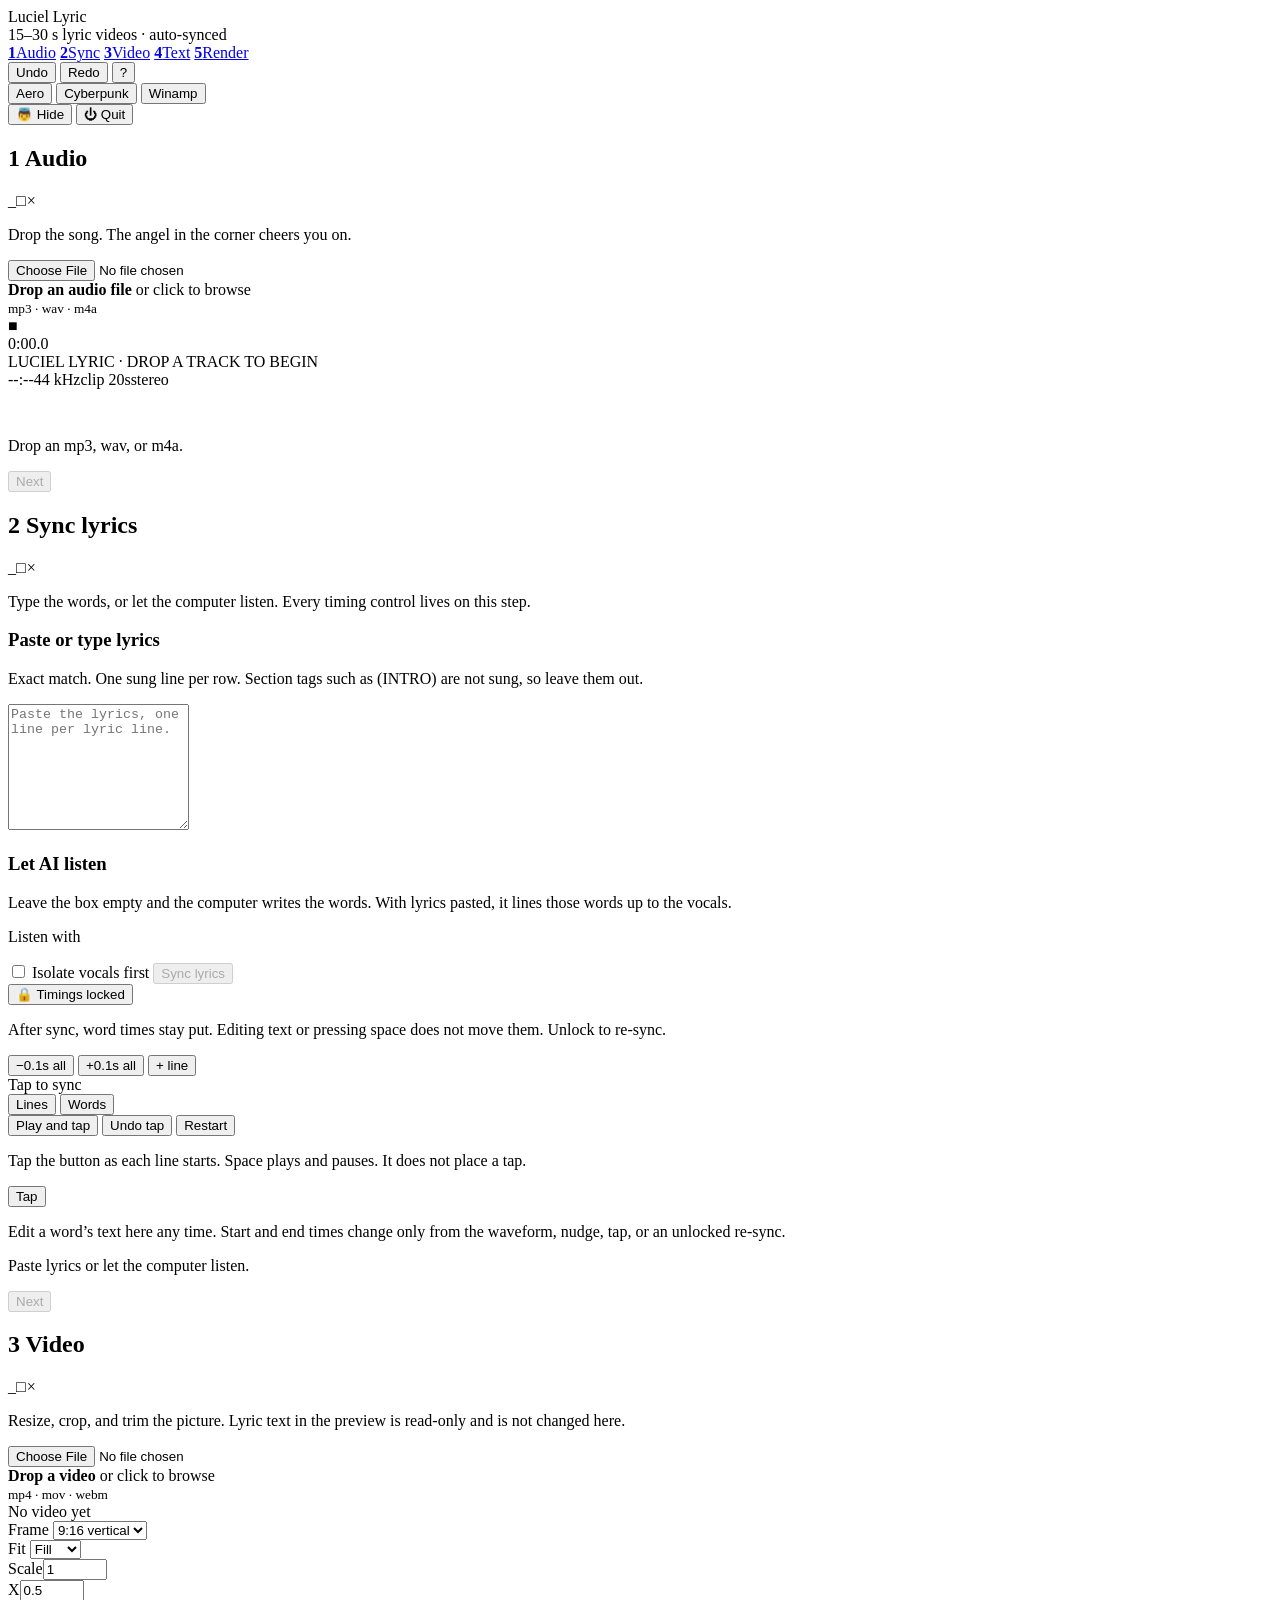
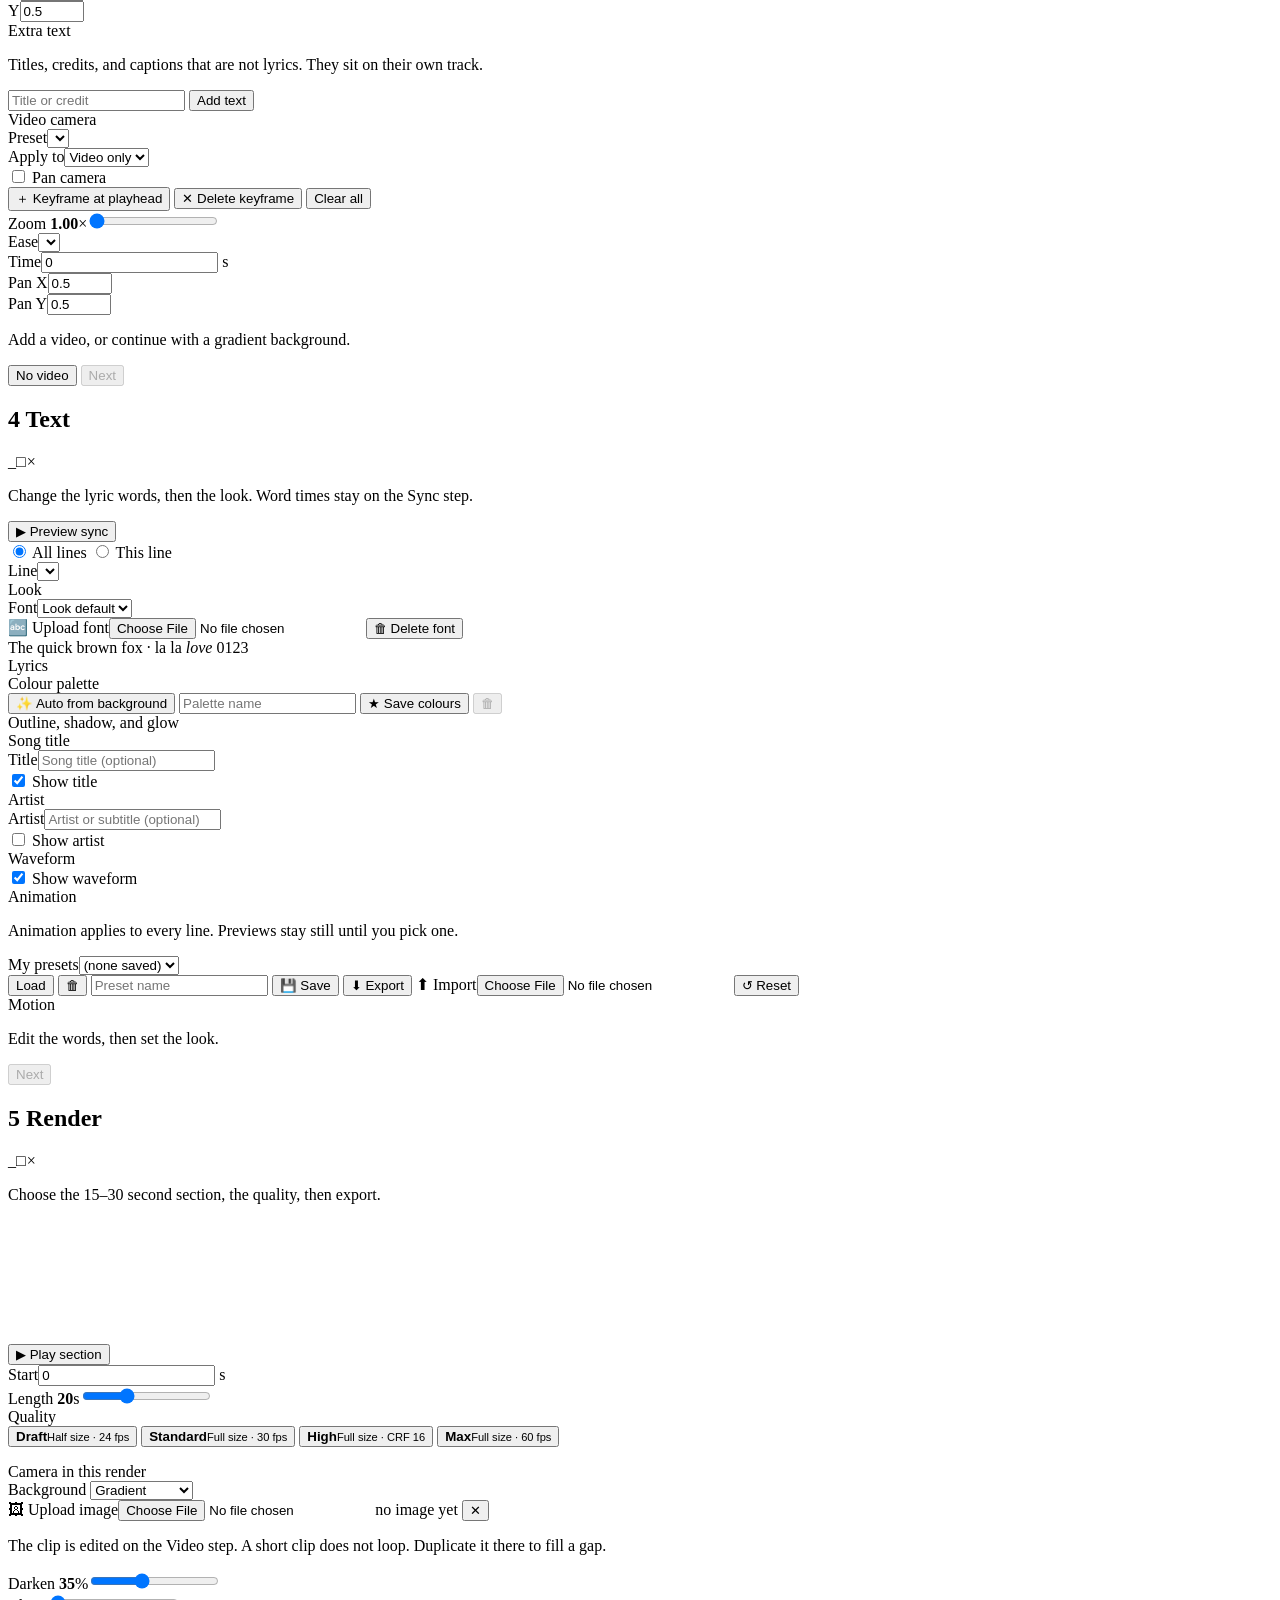
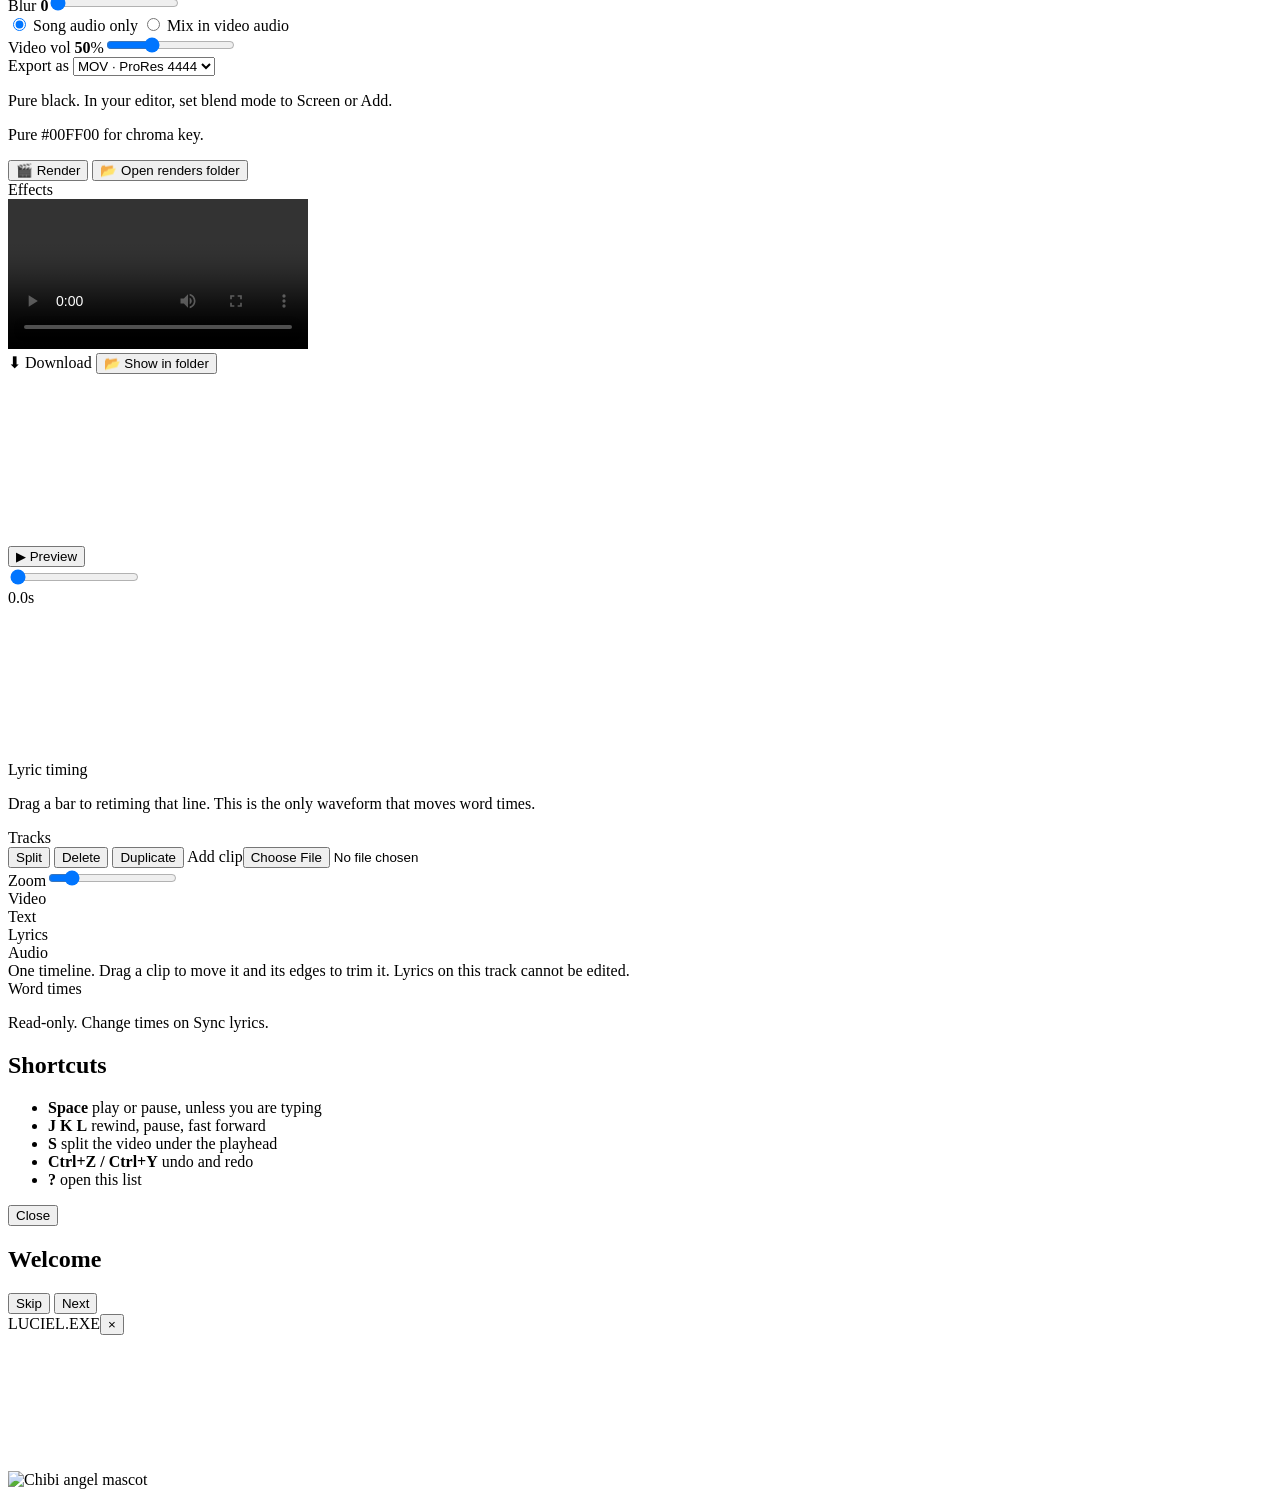
==== commit 34d34081: "Keep pasted lyrics verbatim and show one video timeline. Alignment may time a shorter span, but ever" ====
--- a/static/index.html
+++ b/static/index.html
@@ -363,7 +363,6 @@
     </div>
     <div id="videoTl" class="dockline step-off">
       <div class="sublbl">Tracks</div>
-      <div id="atl" class="atl"></div>
       <div class="tlbar">
         <button class="btn ghost small" id="tlSplit" type="button" title="Cut the clip under the playhead (S)">Split</button>
         <button class="btn ghost small" id="tlDelete" type="button" title="Delete the selected clip">Delete</button>
@@ -374,13 +373,14 @@
       <div class="tlscroll" id="tlScroll">
         <div class="tlinner" id="tlInner">
           <div class="tlruler" id="tlRuler"></div>
-          <div class="tltrack" id="tlTrack"></div>
-          <div class="tllyrics" id="tlLyrics" title="Lyrics are read-only on this step"></div>
-          <div class="tllane" id="tlLane" title="Video camera keyframes"></div>
+          <div class="tlrow"><span class="tlname">Video</span><div class="tltrack" id="tlTrack"></div></div>
+          <div class="tlrow"><span class="tlname">Text</span><div class="tltexts" id="tlTexts" title="Extra titles and credits"></div></div>
+          <div class="tlrow"><span class="tlname">Lyrics</span><div class="tllyrics" id="tlLyrics" title="Lyrics are read-only on this step"></div></div>
+          <div class="tlrow"><span class="tlname">Audio</span><div class="tlaudiohost" id="tlAudio" title="Song audio. Choose the 15–30 second section on Render."></div></div>
           <div class="tlhead" id="tlHead"></div>
         </div>
       </div>
-      <div class="muted small" id="tlStatus">Drag a clip to move it. Drag its edges to trim. Lyrics on this track cannot be edited.</div>
+      <div class="muted small" id="tlStatus">One timeline. Drag a clip to move it and its edges to trim it. Lyrics on this track cannot be edited.</div>
     </div>
     <div id="textTl" class="dockline step-off">
       <div class="sublbl">Word times</div>
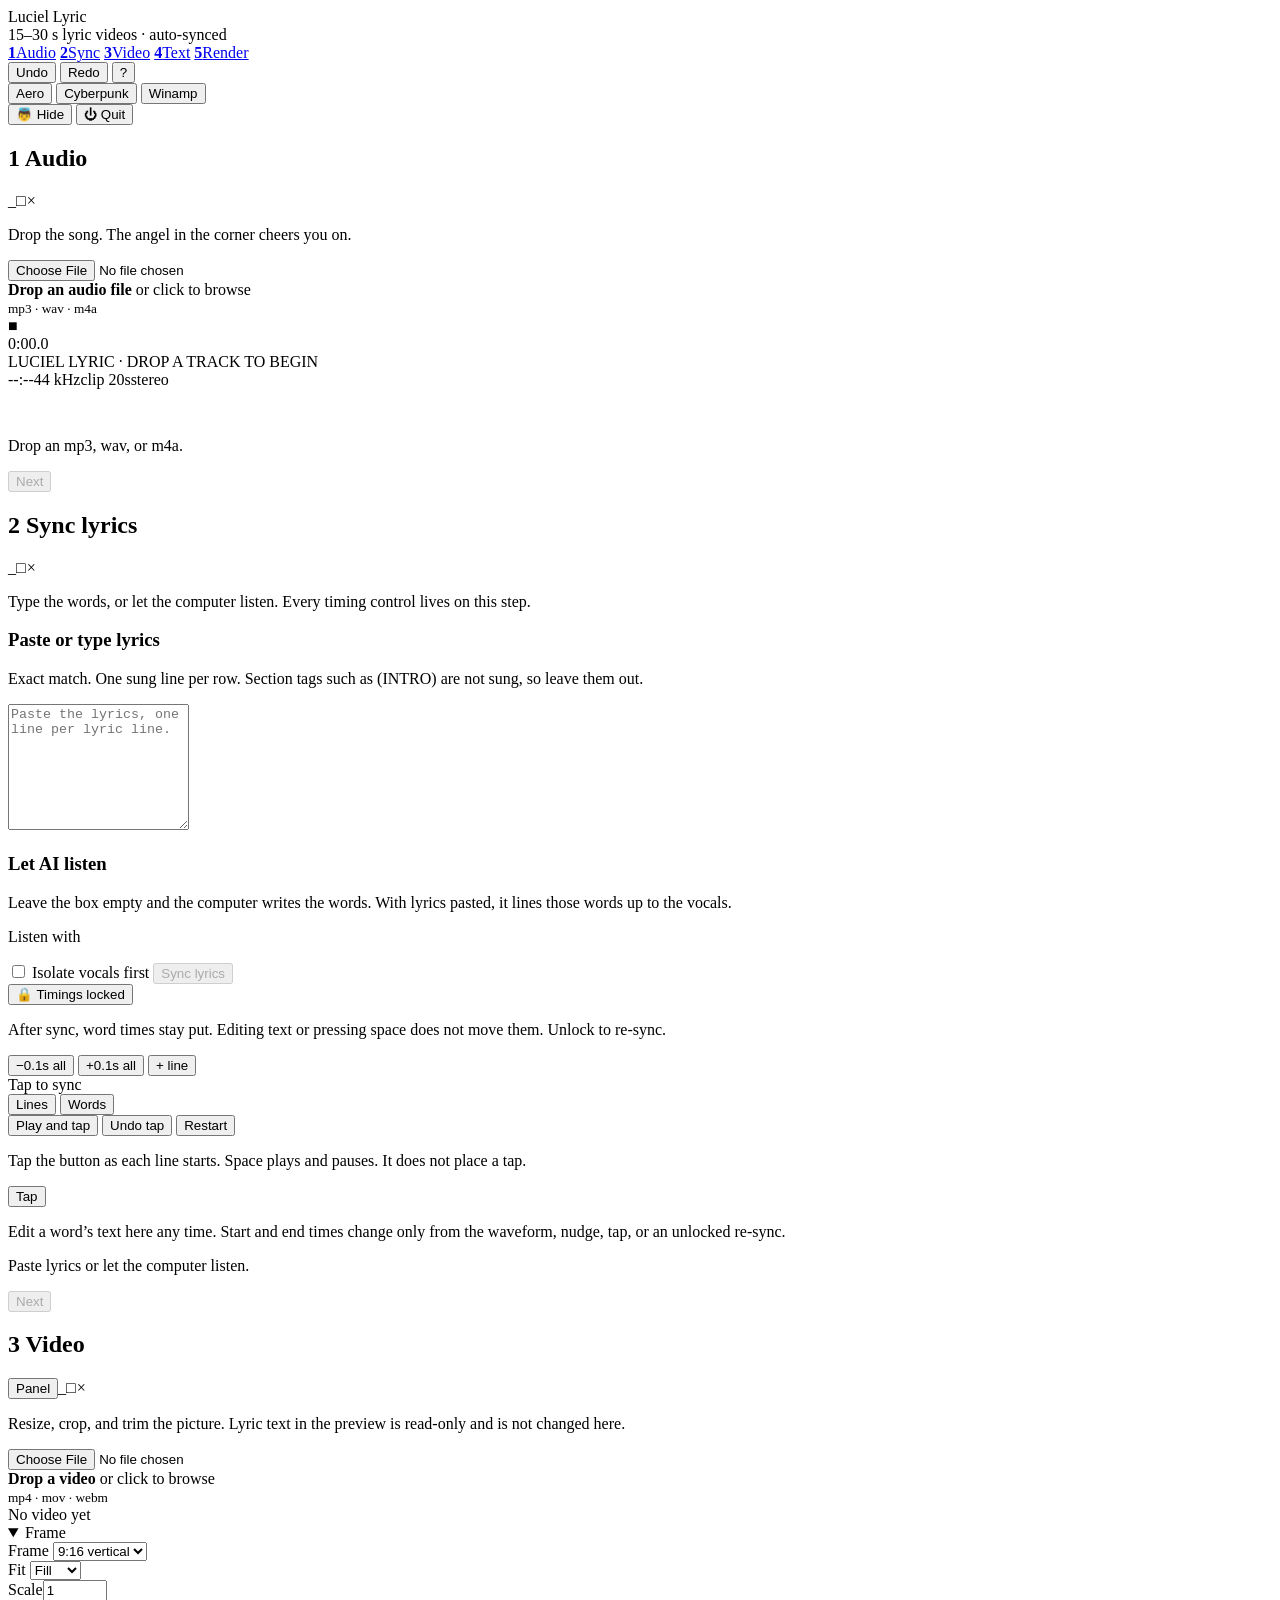
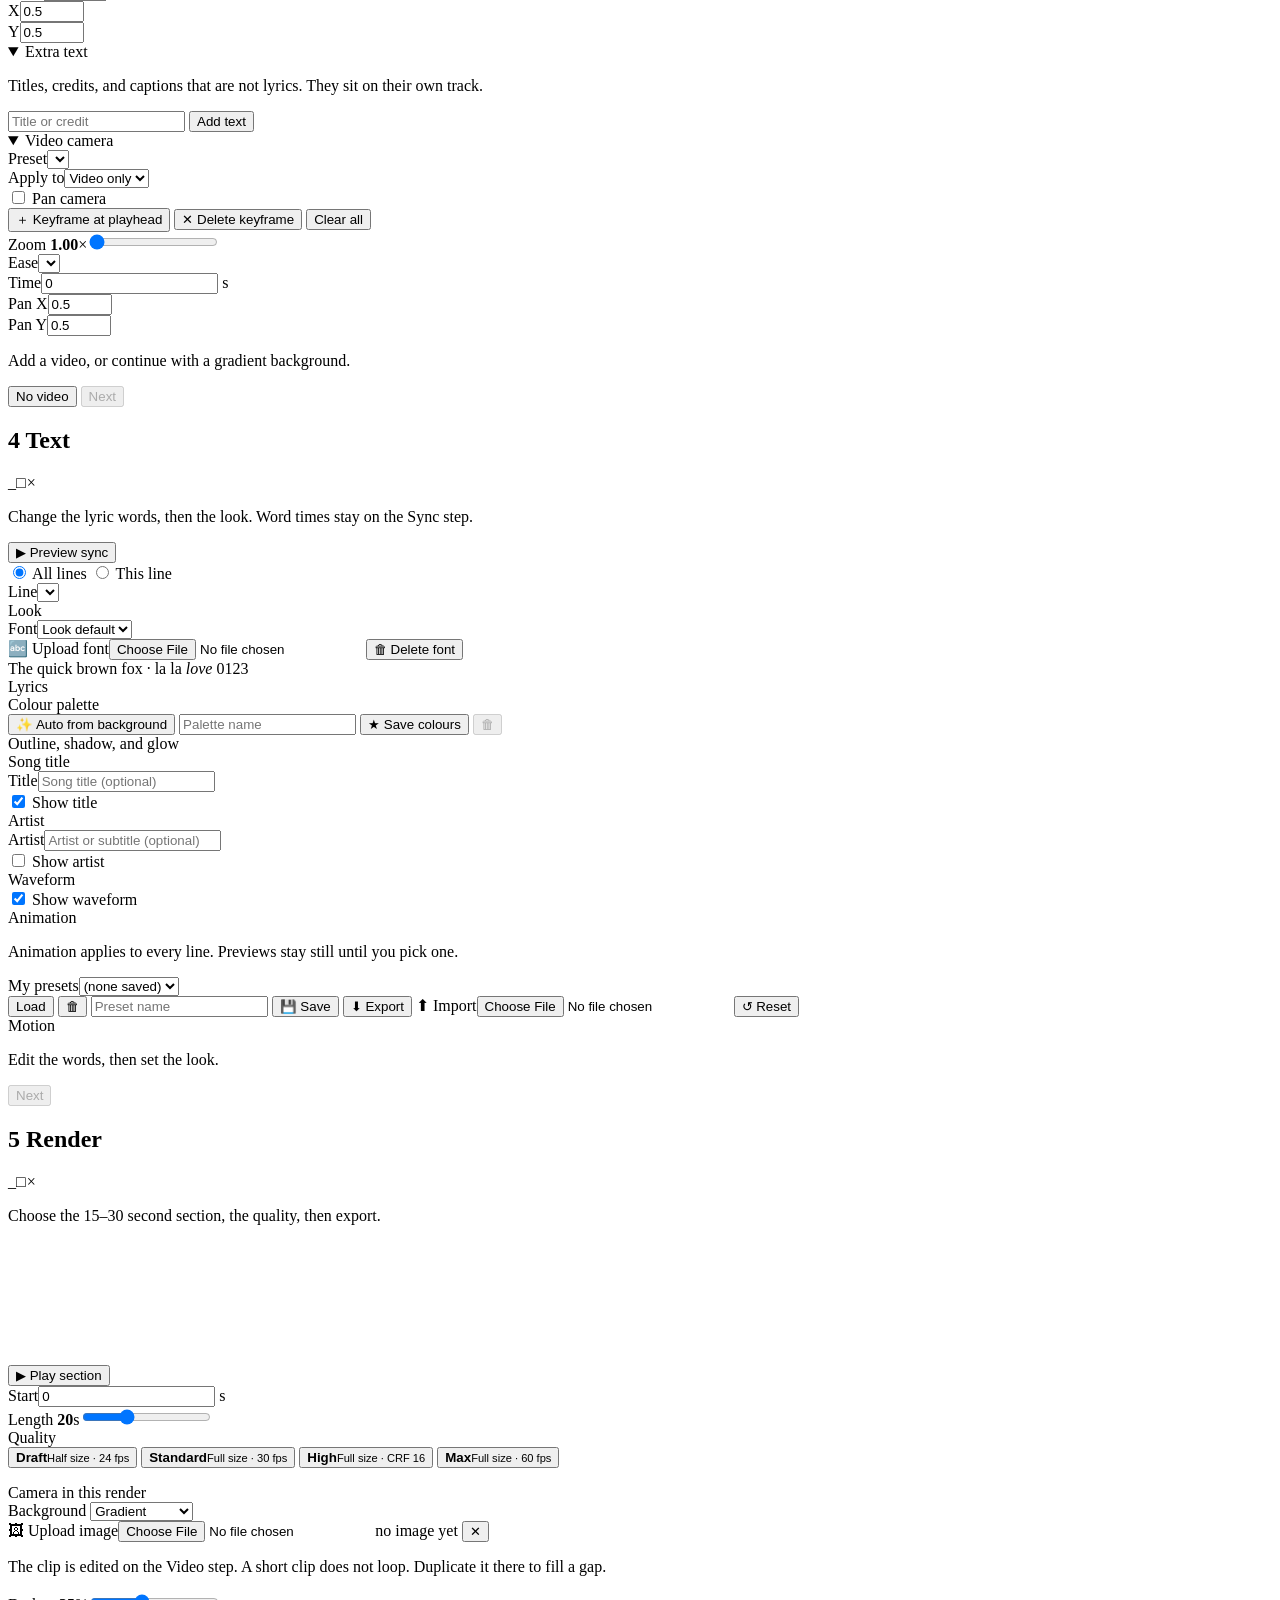
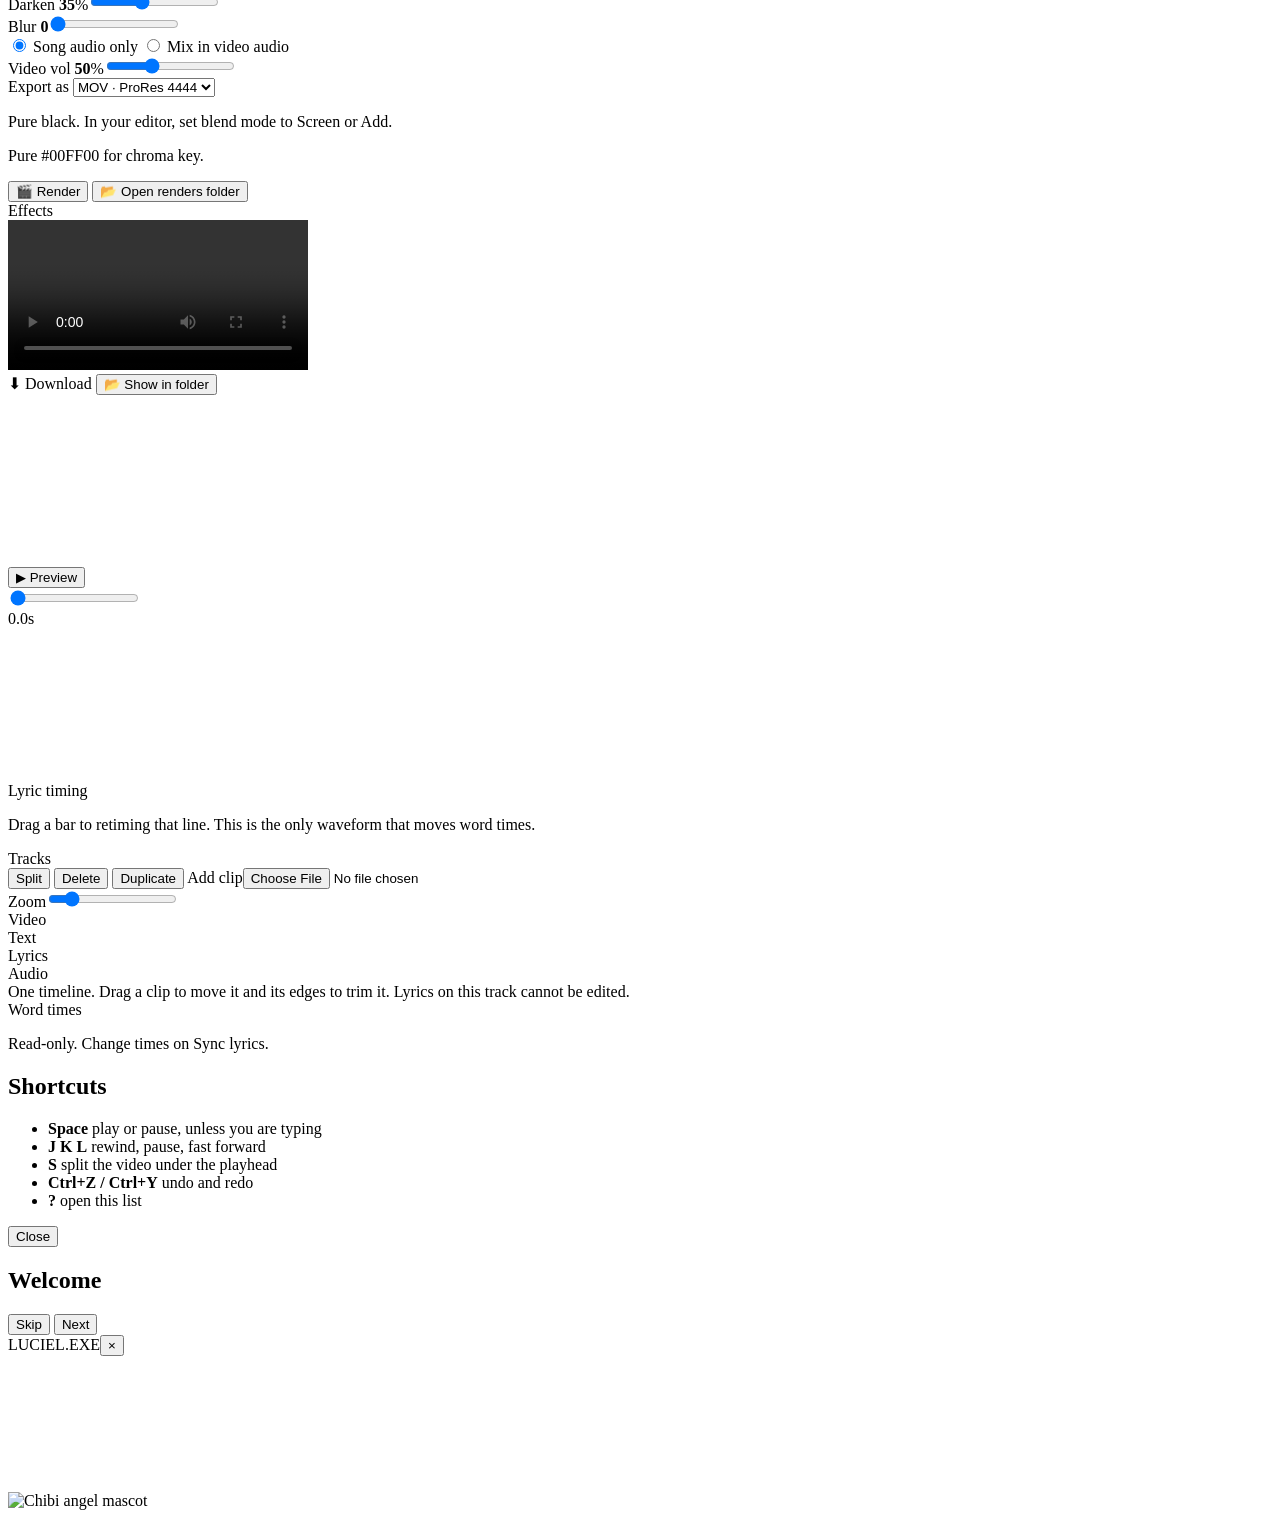
==== commit c1a64520: "Give the Video step a full-window editor layout. The preview sits in the right column, picture contr" ====
--- a/static/index.html
+++ b/static/index.html
@@ -125,44 +125,47 @@
   </section>
 
   <section class="card step-off" id="step3">
-    <div class="titlebar"><span class="wdots"><i></i><i></i><i></i></span><h2><span class="n">3</span> Video</h2><span class="wbtns"><i>_</i><i>□</i><i>×</i></span></div>
+    <div class="titlebar"><span class="wdots"><i></i><i></i><i></i></span><h2><span class="n">3</span> Video</h2><button type="button" class="btn ghost small" id="sideToggle" title="Collapse or expand the control panel">Panel</button><span class="wbtns"><i>_</i><i>□</i><i>×</i></span></div>
     <p class="stepline">Resize, crop, and trim the picture. Lyric text in the preview is read-only and is not changed here.</p>
     <label class="drop" id="videoDrop" title="Drop an mp4, mov, or webm">
       <input type="file" id="bgVideoFile" accept="video/mp4,video/quicktime,video/webm,.mp4,.mov,.webm,.m4v">
       <div><b>Drop a video</b> or click to browse<br><small>mp4 · mov · webm</small></div>
     </label>
     <div id="bgVideoName" class="muted">No video yet</div>
-    <div class="row">
-      <div class="field" title="Output frame shape"><span>Frame</span>
-        <select id="aspectIn">
-          <option value="9:16">9:16 vertical</option>
-          <option value="4:5">4:5 portrait</option>
-          <option value="1:1">1:1 square</option>
-          <option value="16:9">16:9 wide</option>
-        </select>
-      </div>
-      <div class="field" title="How the video meets the frame"><span>Fit</span>
-        <select id="fitSel">
-          <option value="fill">Fill</option>
-          <option value="fit">Fit</option>
-          <option value="crop">Crop</option>
-        </select>
-      </div>
-      <div class="field" title="Video size inside the frame"><span>Scale</span><input type="number" id="scaleIn" min="0.2" max="4" step="0.05" value="1"></div>
-      <div class="field" title="Horizontal center, 0 to 1"><span>X</span><input type="number" id="posX" min="0" max="1" step="0.01" value="0.5"></div>
-      <div class="field" title="Vertical center, 0 to 1"><span>Y</span><input type="number" id="posY" min="0" max="1" step="0.01" value="0.5"></div>
-    </div>
-    <div class="subbox">
-      <div class="sublbl">Extra text</div>
+    <details class="subbox" open>
+      <summary class="sublbl">Frame</summary>
+      <div class="row">
+        <div class="field" title="Output frame shape"><span>Frame</span>
+          <select id="aspectIn">
+            <option value="9:16">9:16 vertical</option>
+            <option value="4:5">4:5 portrait</option>
+            <option value="1:1">1:1 square</option>
+            <option value="16:9">16:9 wide</option>
+          </select>
+        </div>
+        <div class="field" title="How the video meets the frame"><span>Fit</span>
+          <select id="fitSel">
+            <option value="fill">Fill</option>
+            <option value="fit">Fit</option>
+            <option value="crop">Crop</option>
+          </select>
+        </div>
+        <div class="field" title="Video size inside the frame"><span>Scale</span><input type="number" id="scaleIn" min="0.2" max="4" step="0.05" value="1"></div>
+        <div class="field" title="Horizontal center, 0 to 1"><span>X</span><input type="number" id="posX" min="0" max="1" step="0.01" value="0.5"></div>
+        <div class="field" title="Vertical center, 0 to 1"><span>Y</span><input type="number" id="posY" min="0" max="1" step="0.01" value="0.5"></div>
+      </div>
+    </details>
+    <details class="subbox" open>
+      <summary class="sublbl">Extra text</summary>
       <p class="muted">Titles, credits, and captions that are not lyrics. They sit on their own track.</p>
       <div class="row">
         <input type="text" id="overlayText" placeholder="Title or credit" title="Extra text" maxlength="80">
         <button type="button" id="overlayAdd" class="btn ghost" title="Add this text on its own track">Add text</button>
       </div>
       <div id="overlayList"></div>
-    </div>
-    <div class="subbox" id="zoomBox">
-      <div class="sublbl">Video camera</div>
+    </details>
+    <details class="subbox" id="zoomBox" open>
+      <summary class="sublbl">Video camera</summary>
       <div class="row">
         <div class="field" title="Camera move on the video only"><span>Preset</span><select id="zoomPreset"></select></div>
         <div class="field"><span>Apply to</span><select id="zoomTarget" title="The camera stays on the video. Lyrics stay on the frame."><option value="bg">Video only</option></select></div>
@@ -181,7 +184,7 @@
         <div class="field"><span>Pan X</span><input type="number" id="kfX" step="0.01" min="0" max="1" value="0.5" title="Camera pan X"></div>
         <div class="field"><span>Pan Y</span><input type="number" id="kfY" step="0.01" min="0" max="1" value="0.5" title="Camera pan Y"></div>
       </div>
-    </div>
+    </details>
     <div class="stepfoot">
       <p class="stephint" id="hint3">Add a video, or continue with a gradient background.</p>
       <button type="button" class="btn ghost" id="skipVideo" title="Keep a gradient behind the lyrics">No video</button>
@@ -361,6 +364,7 @@
       <div id="wsTime"></div>
       <p class="muted small">Drag a bar to retiming that line. This is the only waveform that moves word times.</p>
     </div>
+    <div id="tlSplitBar" class="tlsplit" role="separator" aria-orientation="horizontal" title="Drag to resize the timeline"></div>
     <div id="videoTl" class="dockline step-off">
       <div class="sublbl">Tracks</div>
       <div class="tlbar">
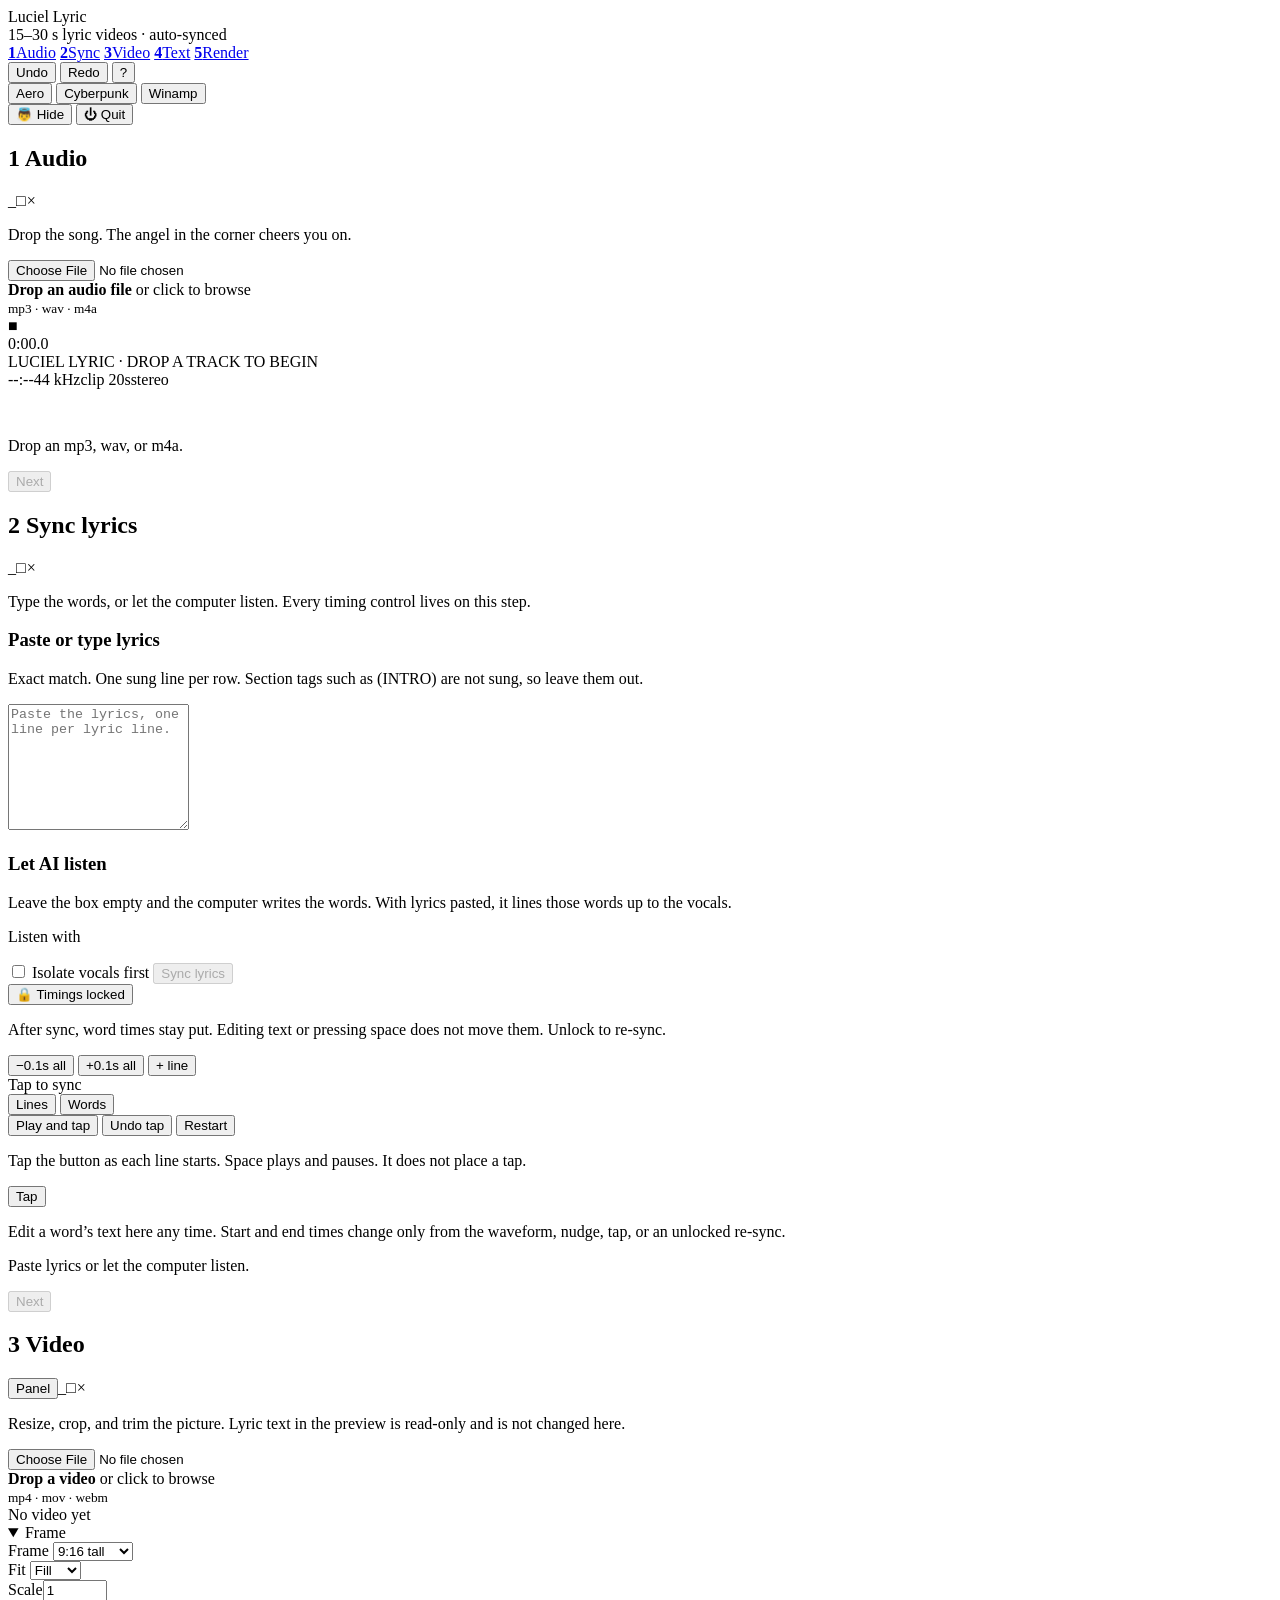
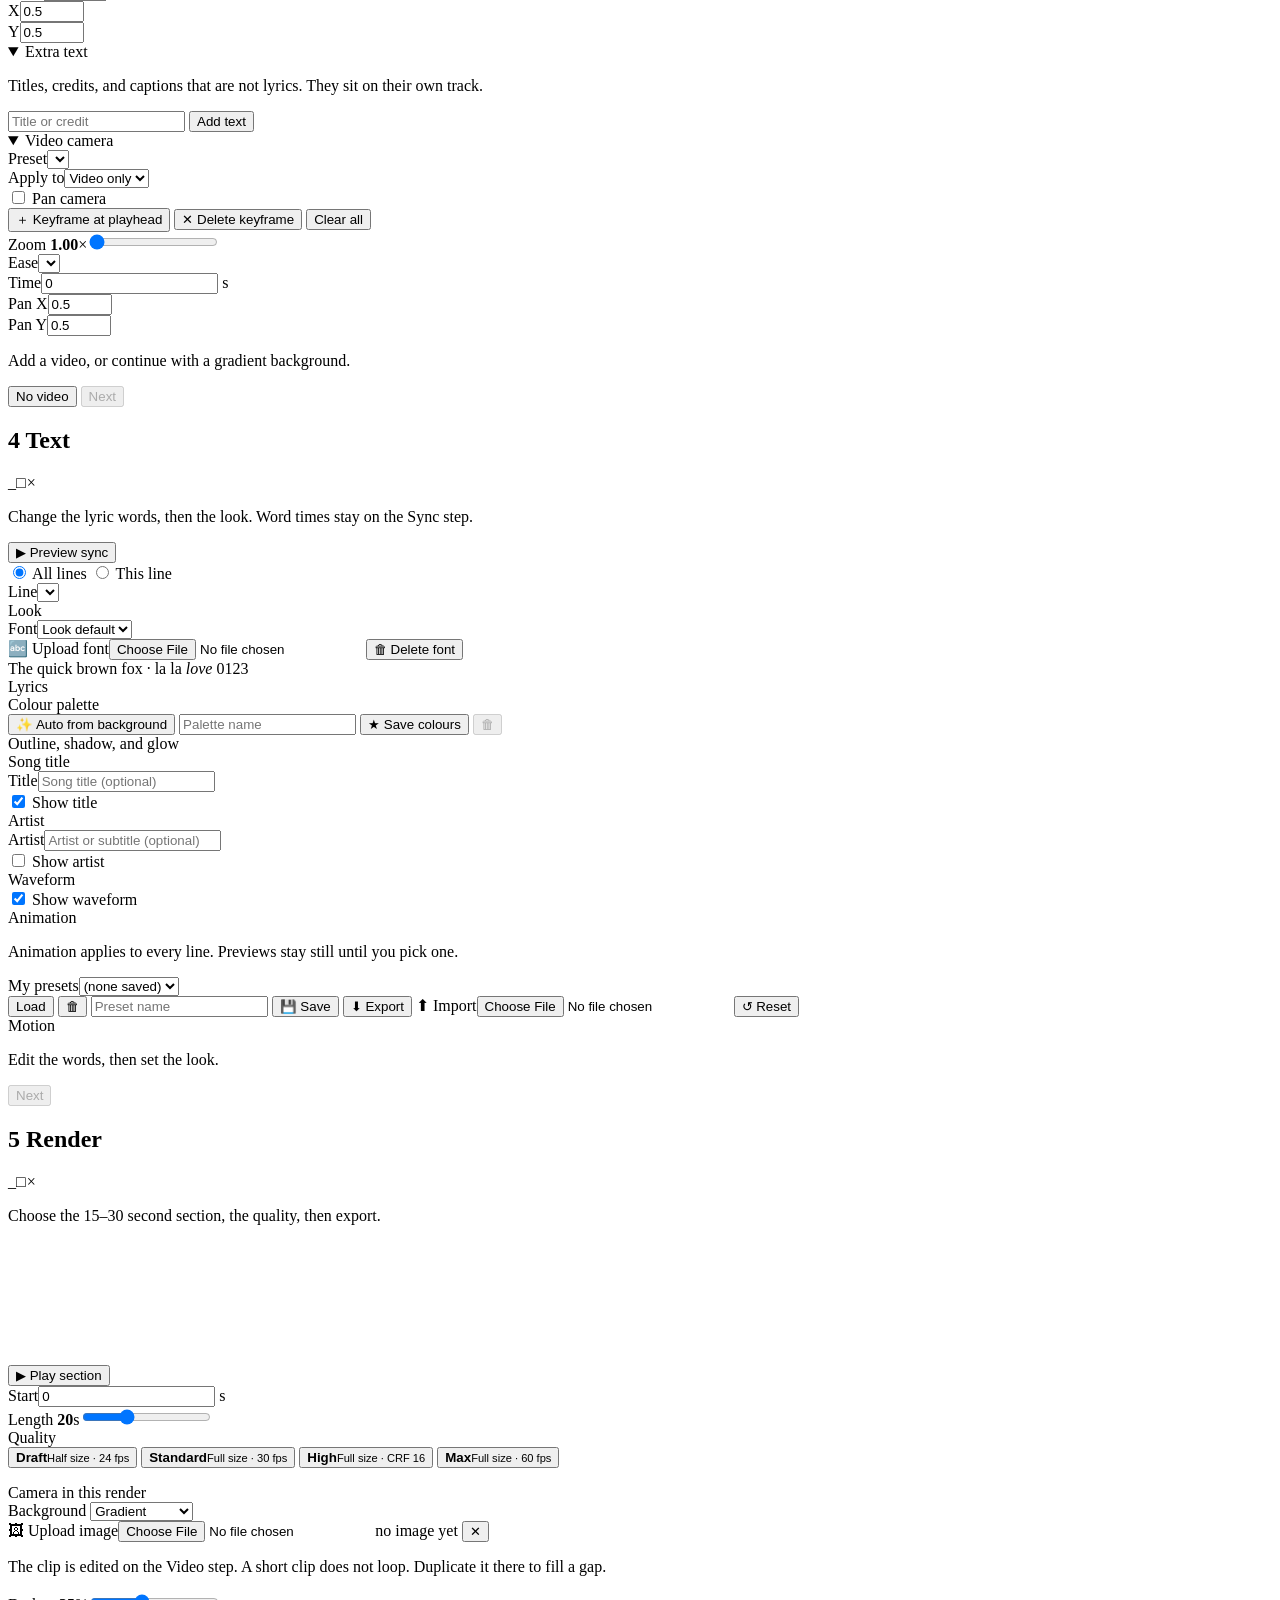
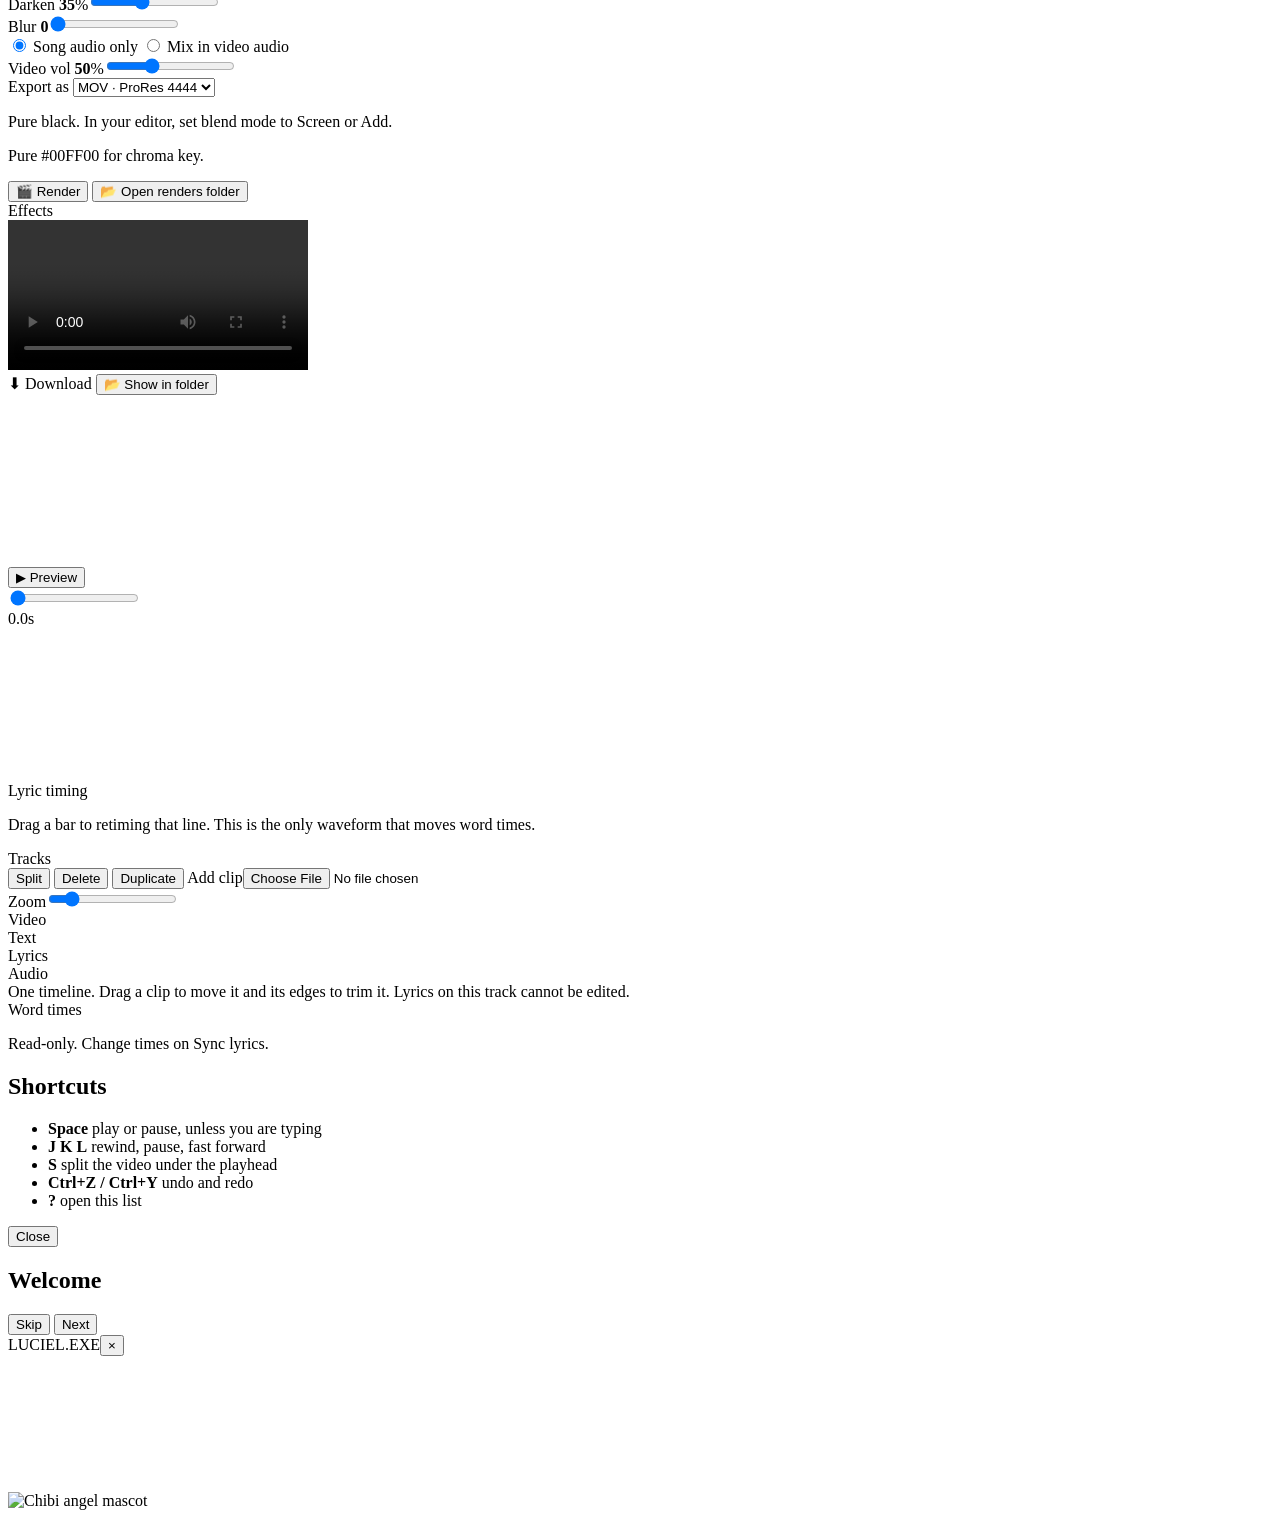
==== commit 348b2d55: "Polish the Video step for desktop 1.5.1. Frame menus keep their labels visible, extra-text Remove us" ====
--- a/static/index.html
+++ b/static/index.html
@@ -137,9 +137,9 @@
       <div class="row">
         <div class="field" title="Output frame shape"><span>Frame</span>
           <select id="aspectIn">
-            <option value="9:16">9:16 vertical</option>
-            <option value="4:5">4:5 portrait</option>
-            <option value="1:1">1:1 square</option>
+            <option value="9:16">9:16 tall</option>
+            <option value="4:5">4:5</option>
+            <option value="1:1">1:1</option>
             <option value="16:9">16:9 wide</option>
           </select>
         </div>
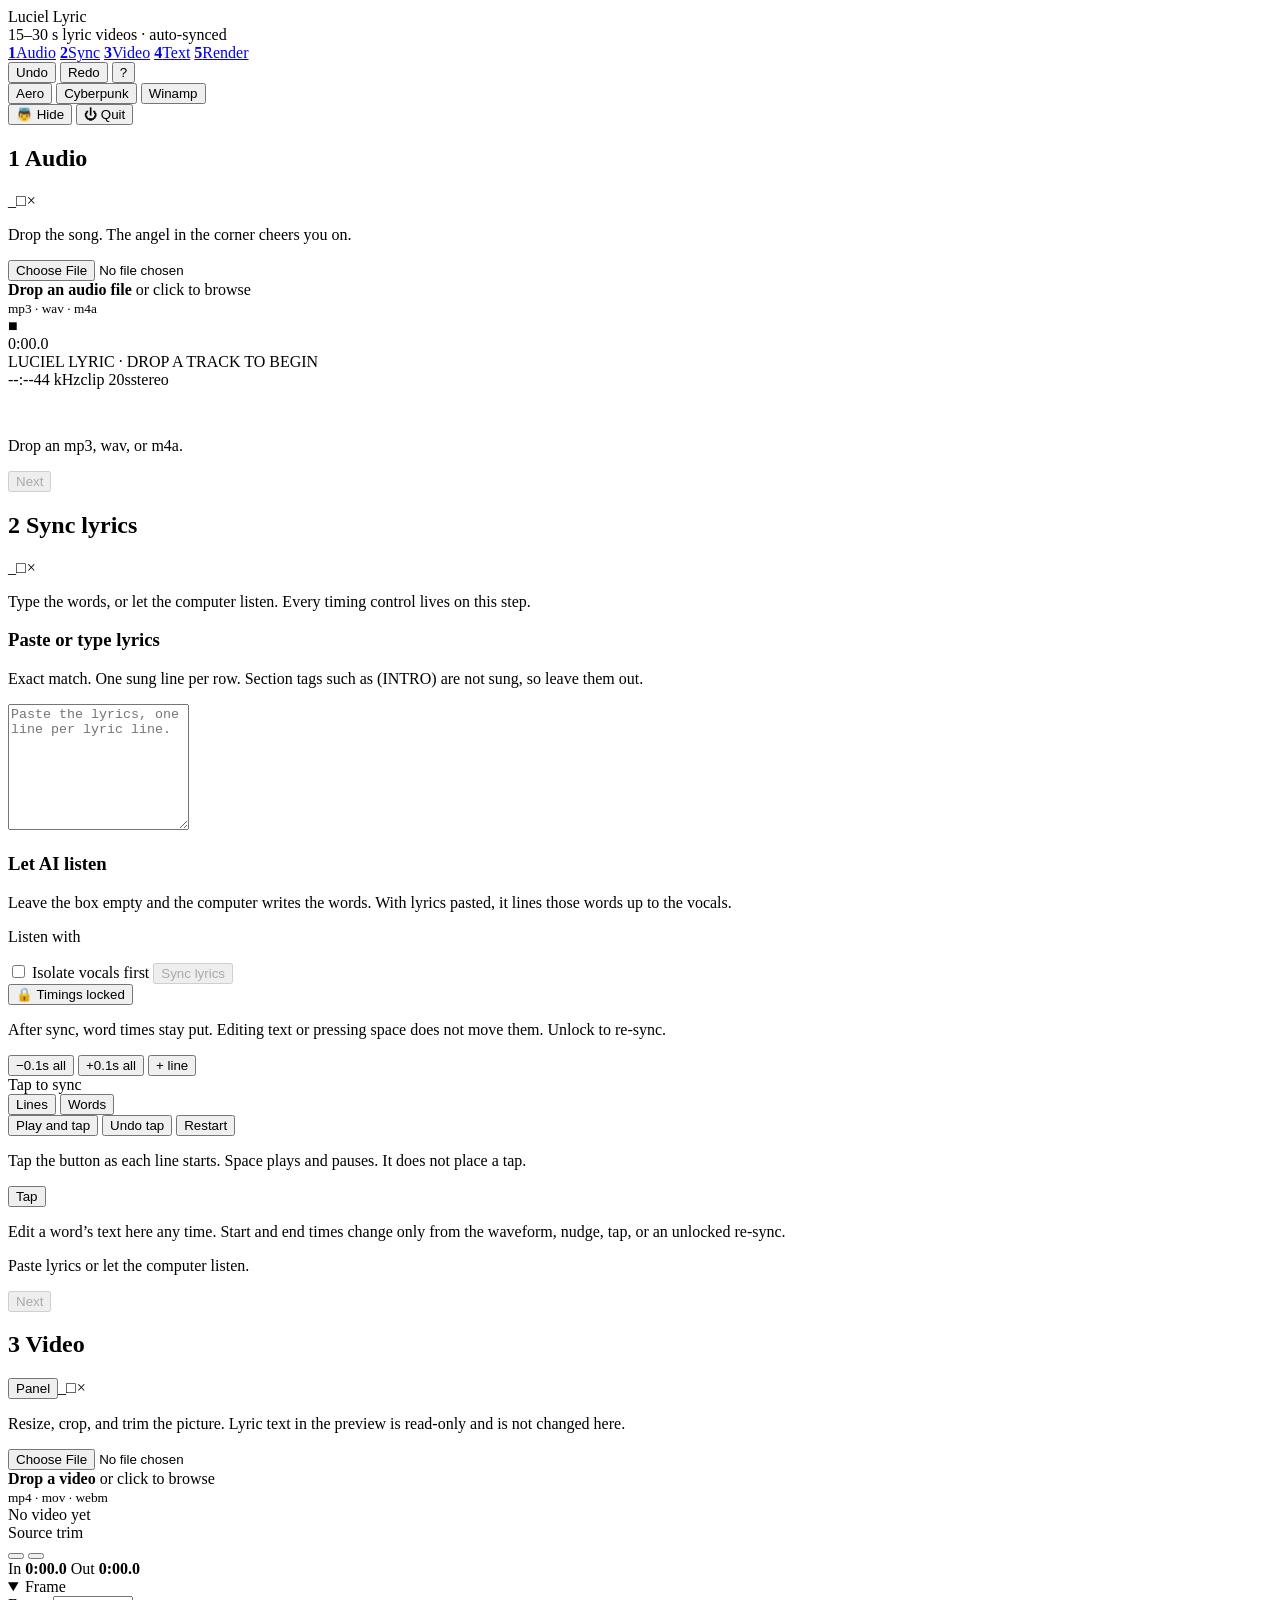
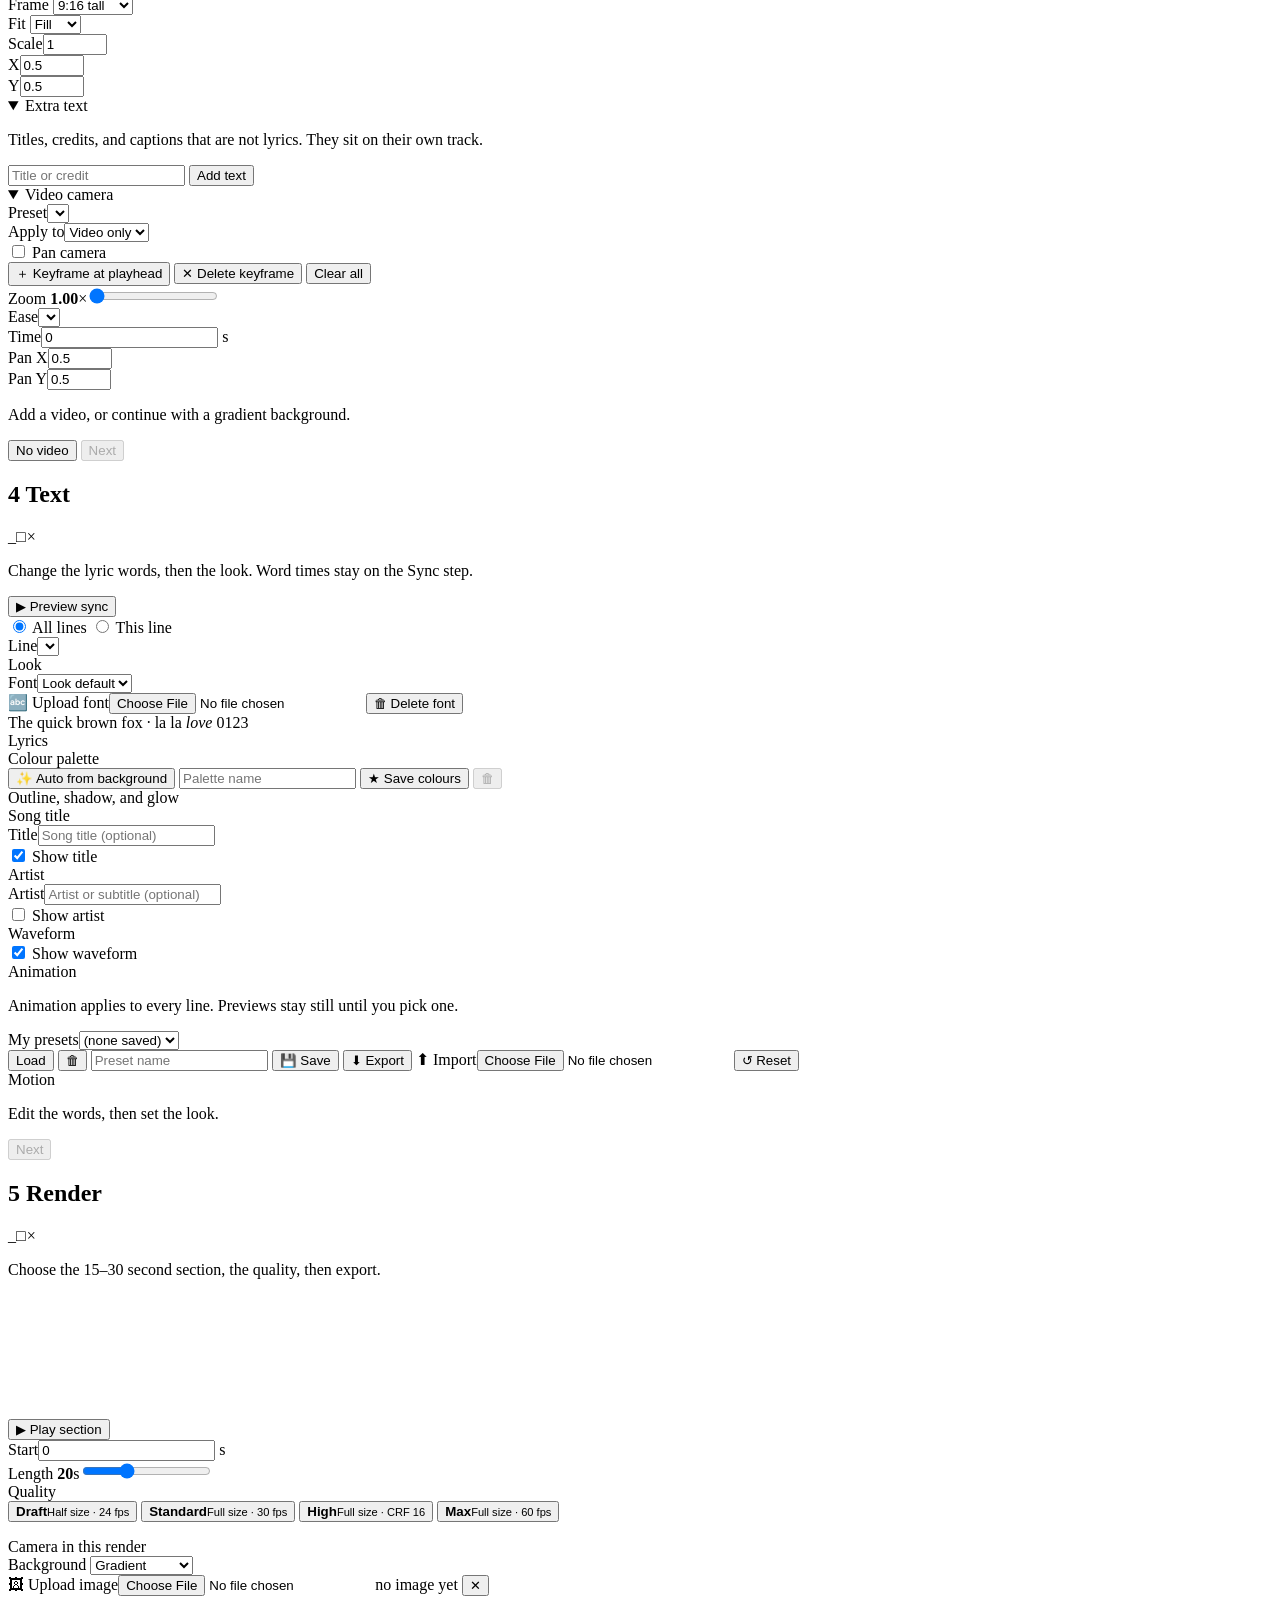
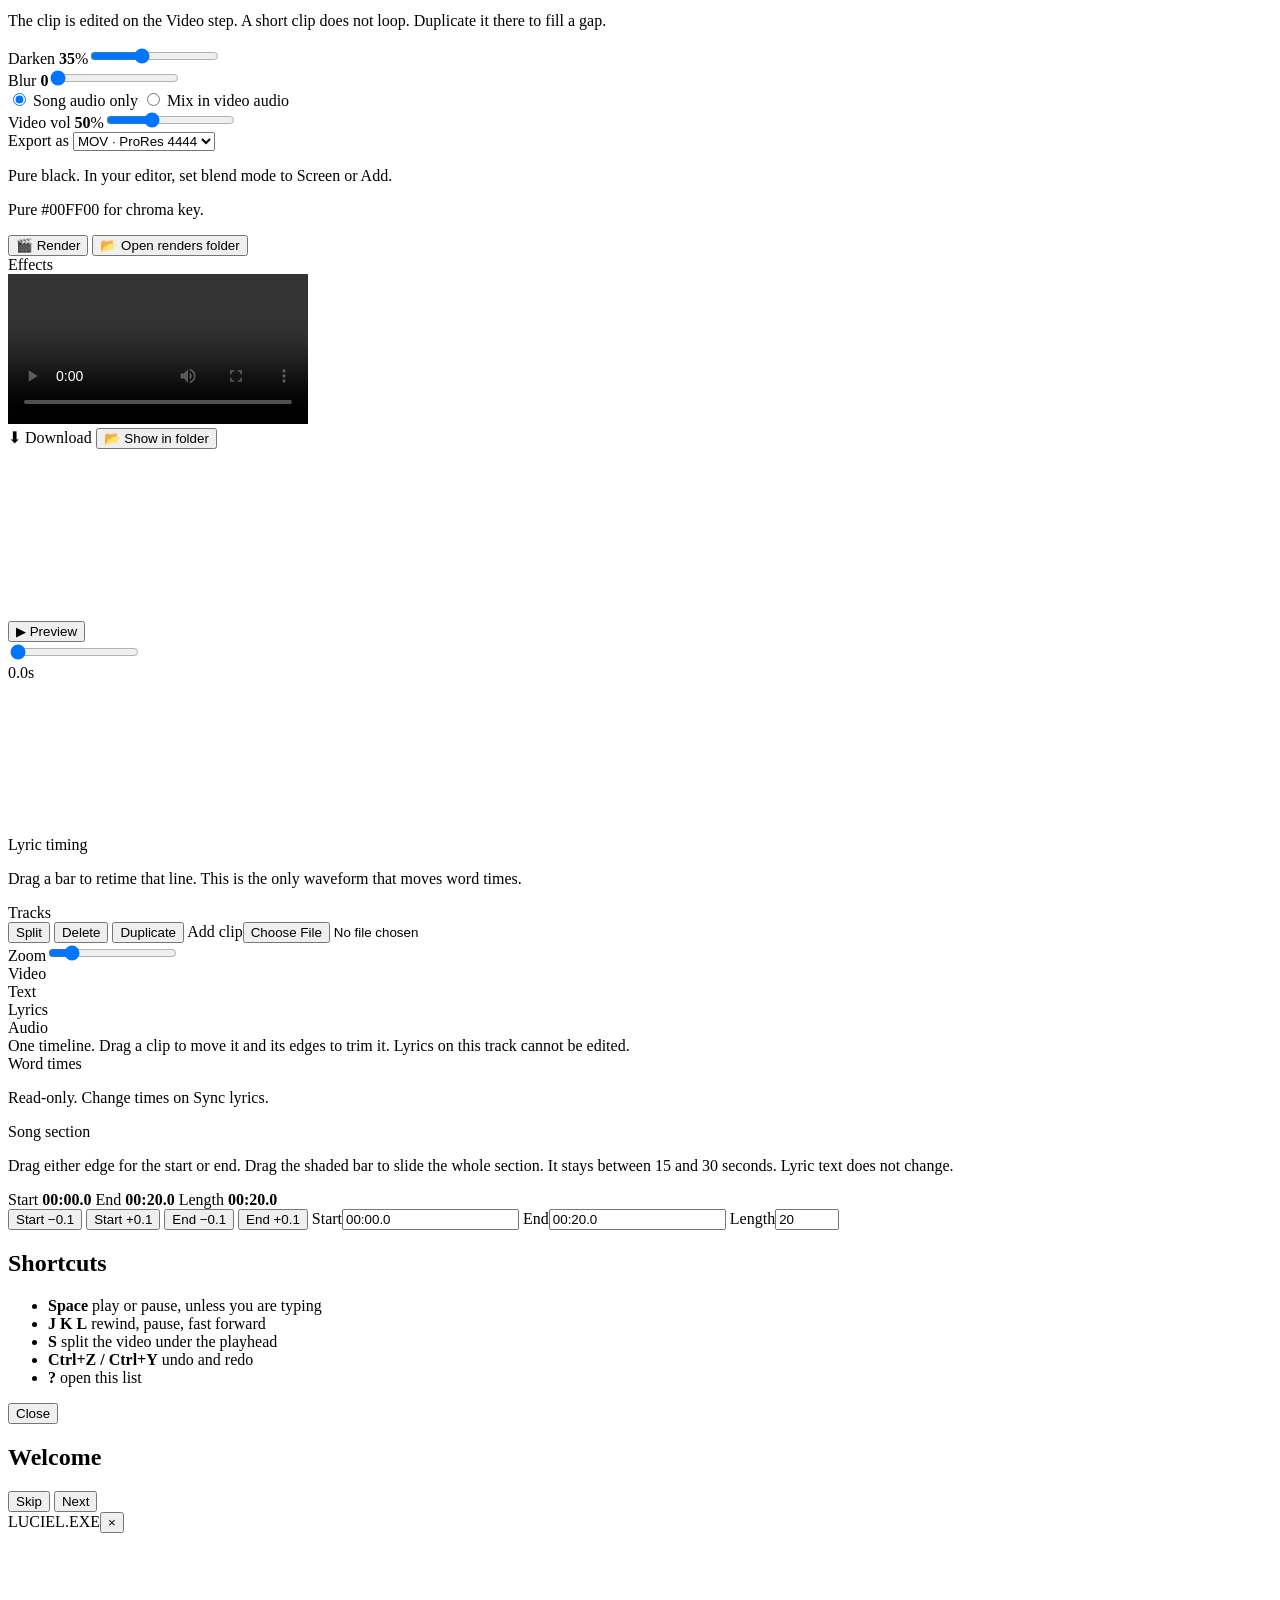
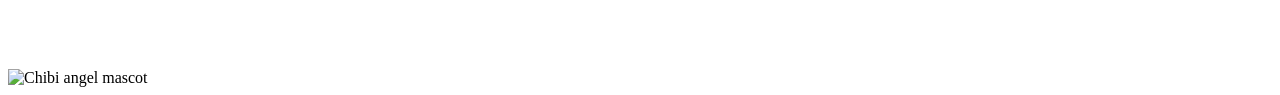
==== commit ef1111ea: "Add song-section handles and clip edge trim for 1.5.7. The full-song waveform gets a wavesurfer regi" ====
--- a/static/index.html
+++ b/static/index.html
@@ -132,6 +132,19 @@
       <div><b>Drop a video</b> or click to browse<br><small>mp4 · mov · webm</small></div>
     </label>
     <div id="bgVideoName" class="muted">No video yet</div>
+    <div id="srcTrim" class="srctrim hidden">
+      <div class="sublbl">Source trim</div>
+      <div class="srctrack" id="srcTrack" title="Drag the edges to choose where this clip starts and ends in the source file">
+        <div class="srcreg" id="srcReg">
+          <button type="button" class="srchandle in" data-src="in" title="Source start"></button>
+          <button type="button" class="srchandle out" data-src="out" title="Source end"></button>
+        </div>
+      </div>
+      <div class="songread">
+        <span>In <b id="srcInRead">0:00.0</b></span>
+        <span>Out <b id="srcOutRead">0:00.0</b></span>
+      </div>
+    </div>
     <details class="subbox" open>
       <summary class="sublbl">Frame</summary>
       <div class="row">
@@ -273,7 +286,7 @@
       <div class="row">
         <button id="playBtn" class="btn ghost" type="button" title="Play the chosen section">▶ Play section</button>
         <div class="field" title="Section start in seconds"><span>Start</span><input type="number" id="startIn" step="0.1" min="0" value="0"> s</div>
-        <div class="field grow" title="Section length, 15 to 30 seconds"><span>Length <b id="lenVal">20</b>s</span><input type="range" id="lenIn" min="15" max="30" step="1" value="20"></div>
+        <div class="field grow" title="Section length, 15 to 30 seconds"><span>Length <b id="lenVal">20</b>s</span><input type="range" id="lenIn" min="15" max="30" step="0.1" value="20"></div>
       </div>
     </div>
     <div class="tabpane on" data-pane="render">
@@ -345,7 +358,6 @@
     <div id="errBox" class="syncbanner bad hidden" role="alert"></div>
   </section>
   </div>
-
   <aside class="dock step-off" id="dock">
     <div class="stagecol">
       <div id="preview" class="preview" title="Lyric preview. Words are read-only here."><div id="pvLine">&nbsp;</div><div id="pvNext"></div></div>
@@ -362,7 +374,7 @@
       <div class="sublbl">Lyric timing</div>
       <div id="wsBox"></div>
       <div id="wsTime"></div>
-      <p class="muted small">Drag a bar to retiming that line. This is the only waveform that moves word times.</p>
+      <p class="muted small" id="wsHint">Drag a bar to retime that line. This is the only waveform that moves word times.</p>
     </div>
     <div id="tlSplitBar" class="tlsplit" role="separator" aria-orientation="horizontal" title="Drag to resize the timeline"></div>
     <div id="videoTl" class="dockline step-off">
@@ -380,7 +392,7 @@
           <div class="tlrow"><span class="tlname">Video</span><div class="tltrack" id="tlTrack"></div></div>
           <div class="tlrow"><span class="tlname">Text</span><div class="tltexts" id="tlTexts" title="Extra titles and credits"></div></div>
           <div class="tlrow"><span class="tlname">Lyrics</span><div class="tllyrics" id="tlLyrics" title="Lyrics are read-only on this step"></div></div>
-          <div class="tlrow"><span class="tlname">Audio</span><div class="tlaudiohost" id="tlAudio" title="Song audio. Choose the 15–30 second section on Render."></div></div>
+          <div class="tlrow"><span class="tlname">Audio</span><div class="tlaudiohost" id="tlAudio" title="Song audio. Drag the song-section handles to choose the 15–30 second window."></div></div>
           <div class="tlhead" id="tlHead"></div>
         </div>
       </div>
@@ -393,6 +405,26 @@
     </div>
   </aside>
 </main>
+<div id="songRange" class="songrange hidden">
+  <div class="sublbl">Song section</div>
+  <p class="muted small">Drag either edge for the start or end. Drag the shaded bar to slide the whole section. It stays between 15 and 30 seconds. Lyric text does not change.</p>
+  <div id="songWave"></div>
+  <div class="songread">
+    <span>Start <b id="songStartRead">00:00.0</b></span>
+    <span>End <b id="songEndRead">00:20.0</b></span>
+    <span>Length <b id="songLenRead">00:20.0</b></span>
+  </div>
+  <div class="row songnudge">
+    <button type="button" id="songStartMinus" class="btn ghost small" title="Move the start 0.1 seconds earlier">Start −0.1</button>
+    <button type="button" id="songStartPlus" class="btn ghost small" title="Move the start 0.1 seconds later">Start +0.1</button>
+    <button type="button" id="songEndMinus" class="btn ghost small" title="Move the end 0.1 seconds earlier">End −0.1</button>
+    <button type="button" id="songEndPlus" class="btn ghost small" title="Move the end 0.1 seconds later">End +0.1</button>
+    <label class="field" title="Section start, minutes:seconds"><span>Start</span><input id="songStartIn" type="text" inputmode="decimal" value="00:00.0"></label>
+    <label class="field" title="Section end, minutes:seconds"><span>End</span><input id="songEndIn" type="text" inputmode="decimal" value="00:20.0"></label>
+    <label class="field" title="Section length, 15 to 30 seconds"><span>Length</span><input id="songLenIn" type="number" min="15" max="30" step="0.1" value="20"></label>
+  </div>
+</div>
+<div id="tlTip" class="tltip" hidden></div>
 <audio id="audio" preload="auto"></audio>
 <div id="helpOverlay" class="overlay hidden" role="dialog" aria-label="Shortcuts">
   <div class="overlaycard">
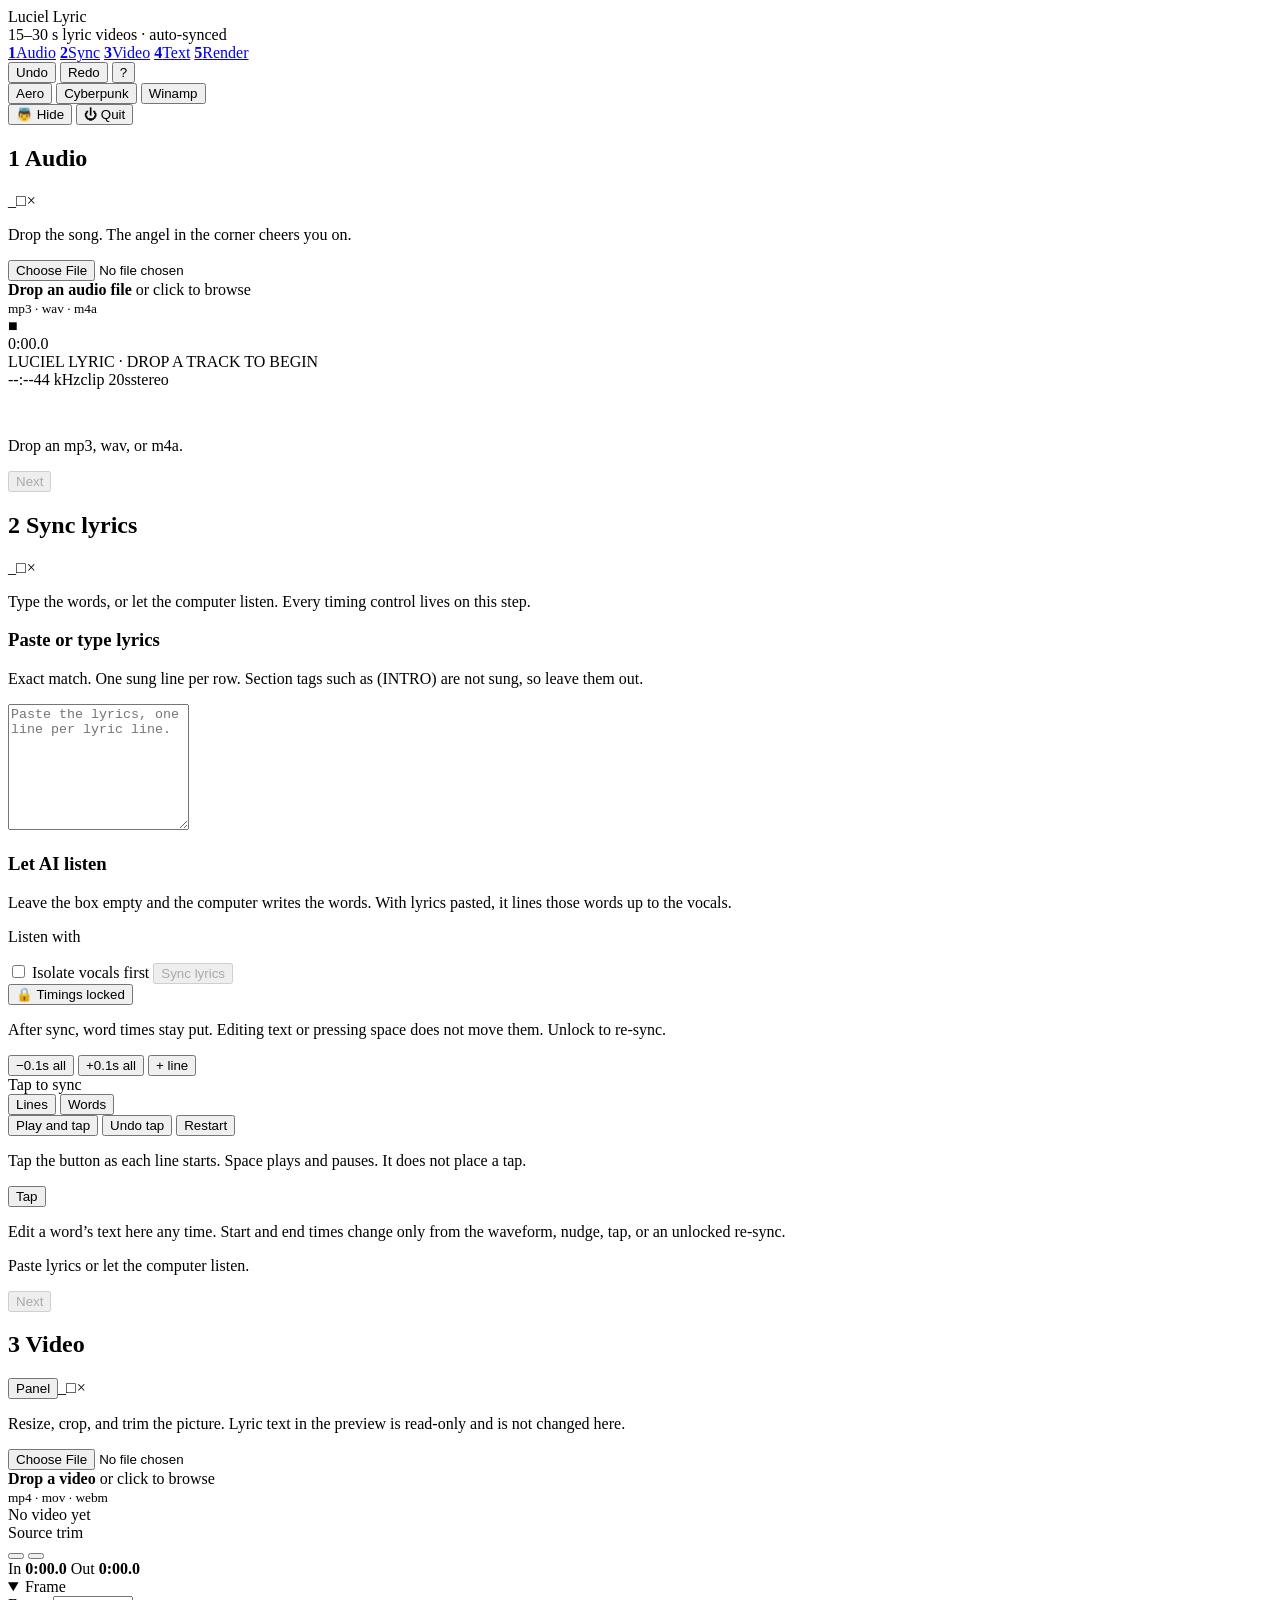
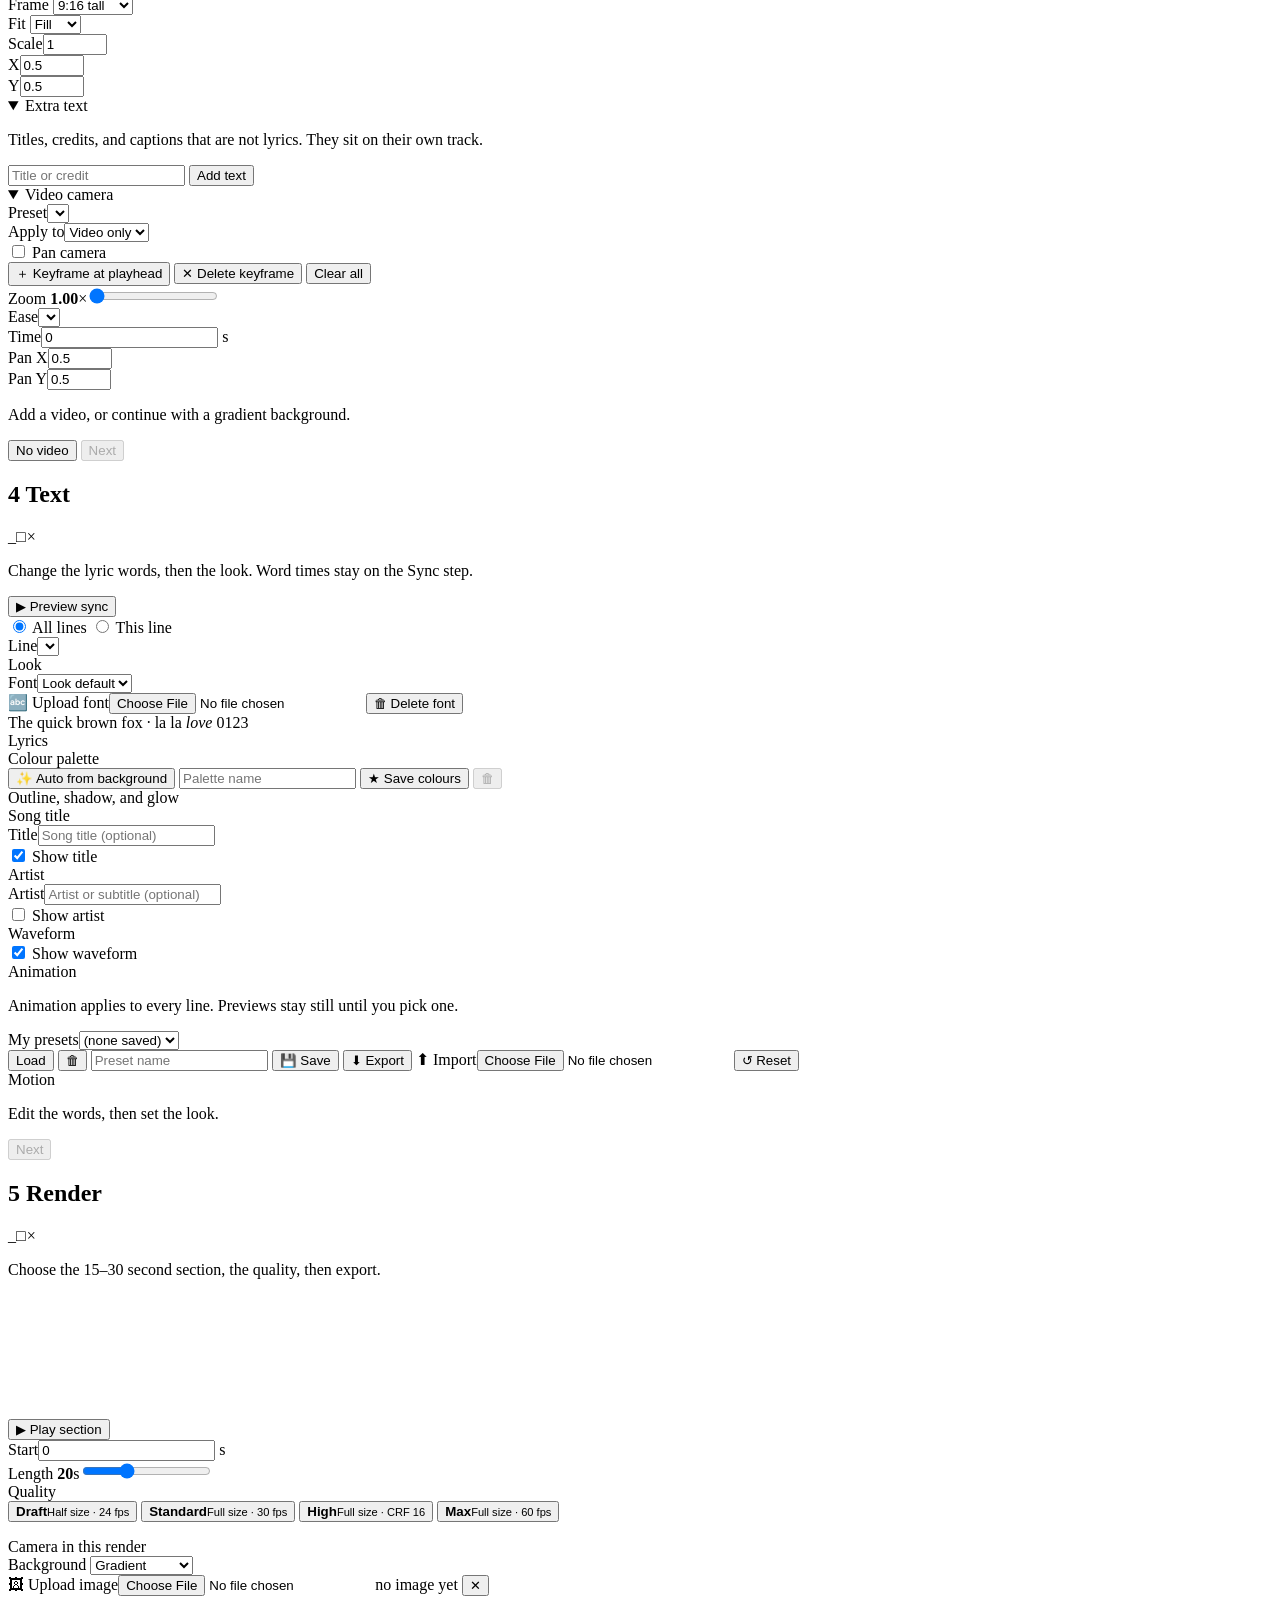
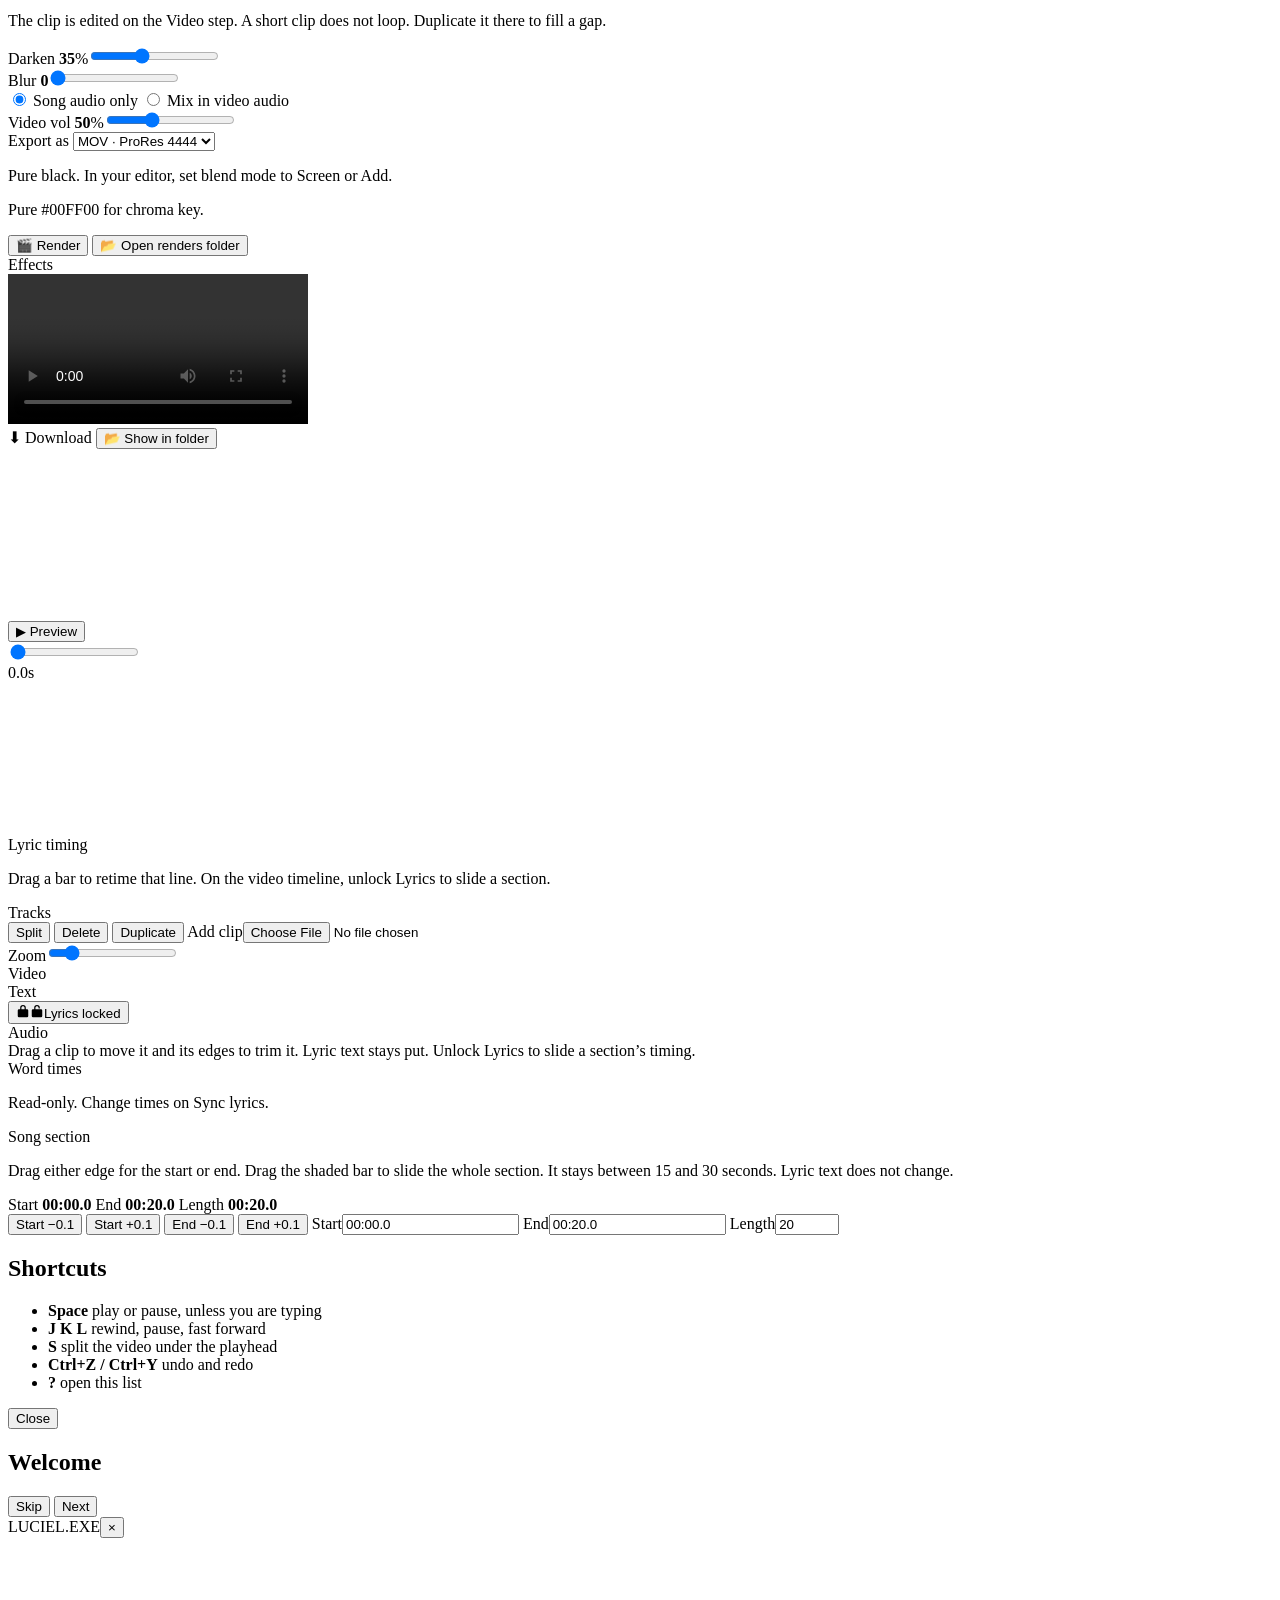
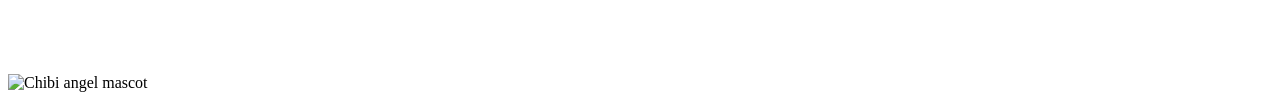
==== commit 6a9f4daf: "Unlock the lyric track so sections can slide in time. The video timeline shares Sync's timing lock. " ====
--- a/static/index.html
+++ b/static/index.html
@@ -374,7 +374,7 @@
       <div class="sublbl">Lyric timing</div>
       <div id="wsBox"></div>
       <div id="wsTime"></div>
-      <p class="muted small" id="wsHint">Drag a bar to retime that line. This is the only waveform that moves word times.</p>
+      <p class="muted small" id="wsHint">Drag a bar to retime that line. On the video timeline, unlock Lyrics to slide a section.</p>
     </div>
     <div id="tlSplitBar" class="tlsplit" role="separator" aria-orientation="horizontal" title="Drag to resize the timeline"></div>
     <div id="videoTl" class="dockline step-off">
@@ -391,12 +391,12 @@
           <div class="tlruler" id="tlRuler"></div>
           <div class="tlrow"><span class="tlname">Video</span><div class="tltrack" id="tlTrack"></div></div>
           <div class="tlrow"><span class="tlname">Text</span><div class="tltexts" id="tlTexts" title="Extra titles and credits"></div></div>
-          <div class="tlrow"><span class="tlname">Lyrics</span><div class="tllyrics" id="tlLyrics" title="Lyrics are read-only on this step"></div></div>
+          <div class="tlrow"><button type="button" class="tlname tllock locked" id="tlLock" aria-pressed="true" title="Unlock to slide lyric sections"><svg class="padlock shut" viewBox="0 0 16 16" width="14" height="14" aria-hidden="true"><path fill="currentColor" d="M8 1.2a3.2 3.2 0 0 0-3.2 3.2V6H3.4A1.4 1.4 0 0 0 2 7.4v6.2A1.4 1.4 0 0 0 3.4 15h9.2a1.4 1.4 0 0 0 1.4-1.4V7.4A1.4 1.4 0 0 0 12.6 6h-1.4V4.4A3.2 3.2 0 0 0 8 1.2zm0 1.4c1 .0 1.8.8 1.8 1.8V6H6.2V4.4c0-1 .8-1.8 1.8-1.8z"/></svg><svg class="padlock open" viewBox="0 0 16 16" width="14" height="14" aria-hidden="true"><path fill="currentColor" d="M8 1.2a3.2 3.2 0 0 0-3.2 3.2V6H3.4A1.4 1.4 0 0 0 2 7.4v6.2A1.4 1.4 0 0 0 3.4 15h9.2a1.4 1.4 0 0 0 1.4-1.4V7.4A1.4 1.4 0 0 0 12.6 6H6.2V4.4c0-1 .8-1.8 1.8-1.8s1.8.8 1.8 1.8V5h1.4V4.4A3.2 3.2 0 0 0 8 1.2z"/></svg><span id="tlLockLabel">Lyrics locked</span></button><div class="tllyrics locked" id="tlLyrics" title="Unlock the Lyrics header to slide sections"></div></div>
           <div class="tlrow"><span class="tlname">Audio</span><div class="tlaudiohost" id="tlAudio" title="Song audio. Drag the song-section handles to choose the 15–30 second window."></div></div>
           <div class="tlhead" id="tlHead"></div>
         </div>
       </div>
-      <div class="muted small" id="tlStatus">One timeline. Drag a clip to move it and its edges to trim it. Lyrics on this track cannot be edited.</div>
+      <div class="muted small" id="tlStatus">Drag a clip to move it and its edges to trim it. Lyric text stays put. Unlock Lyrics to slide a section’s timing.</div>
     </div>
     <div id="textTl" class="dockline step-off">
       <div class="sublbl">Word times</div>
